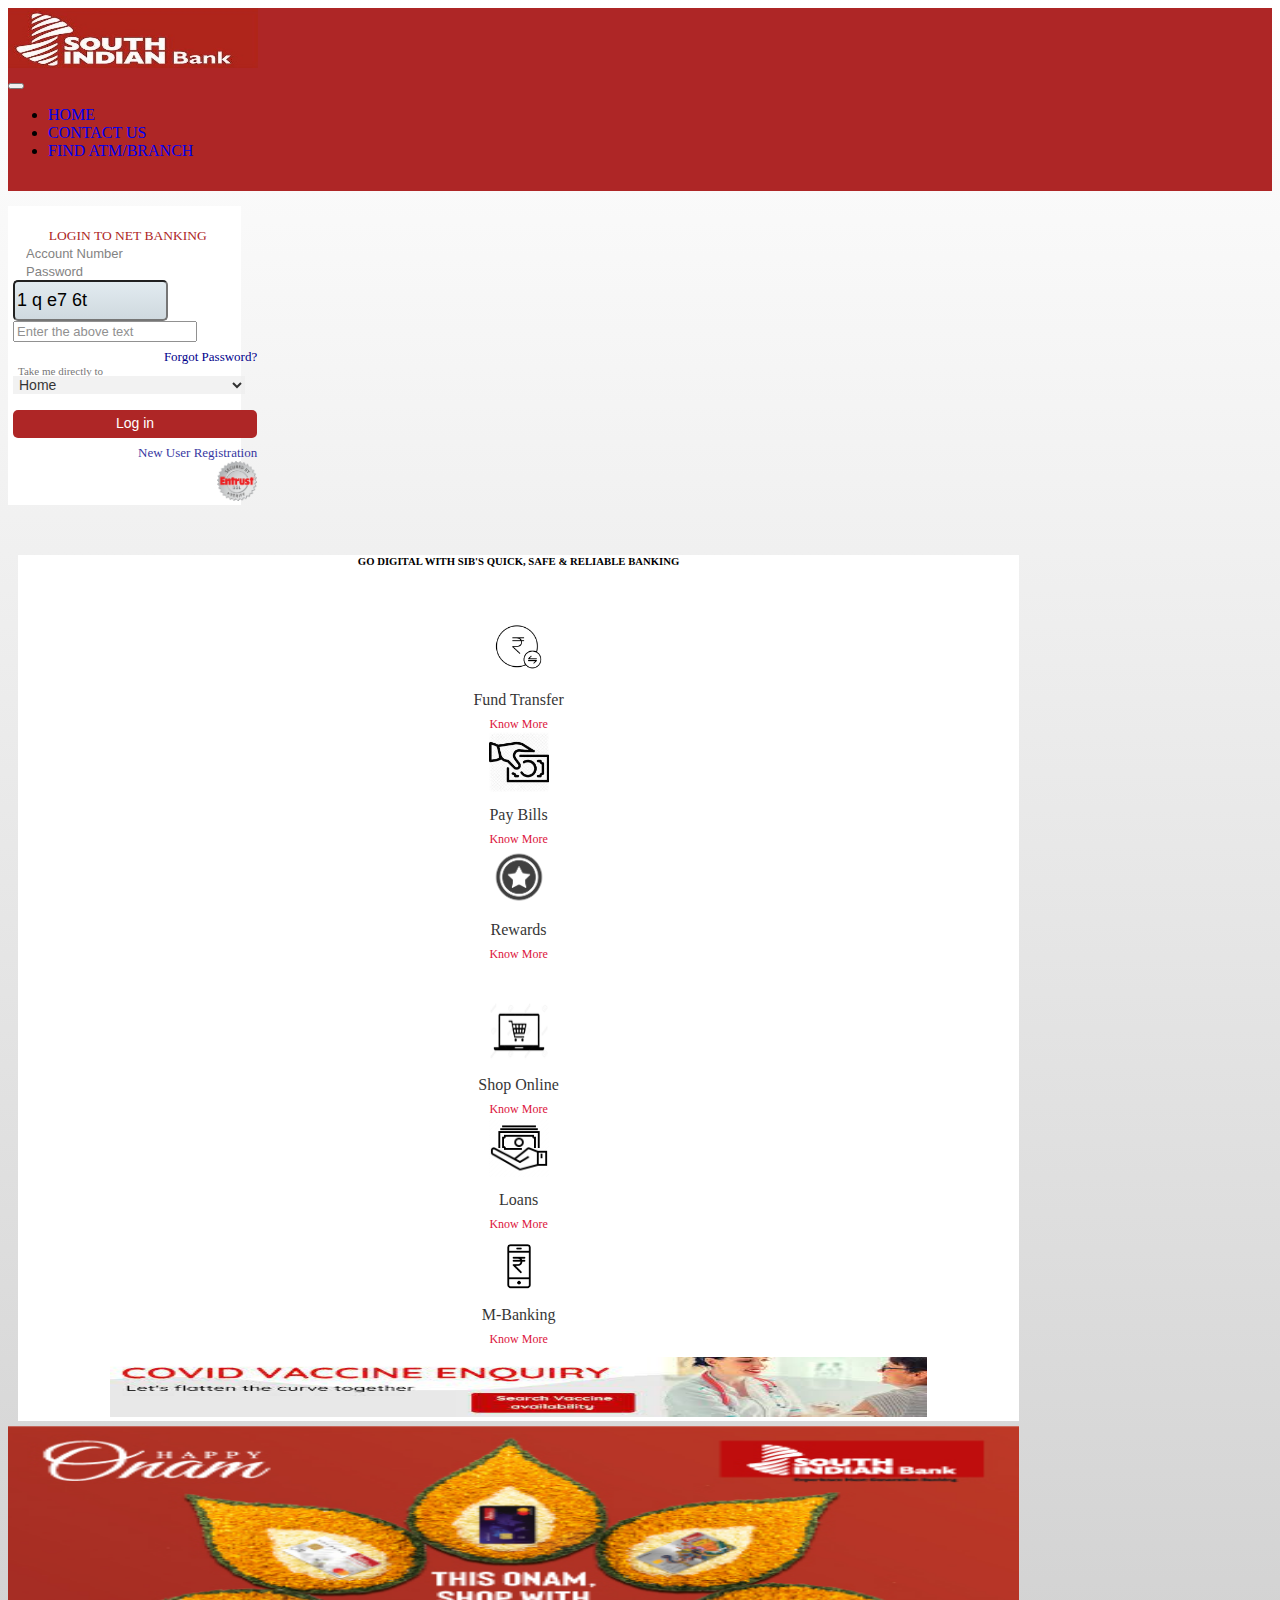
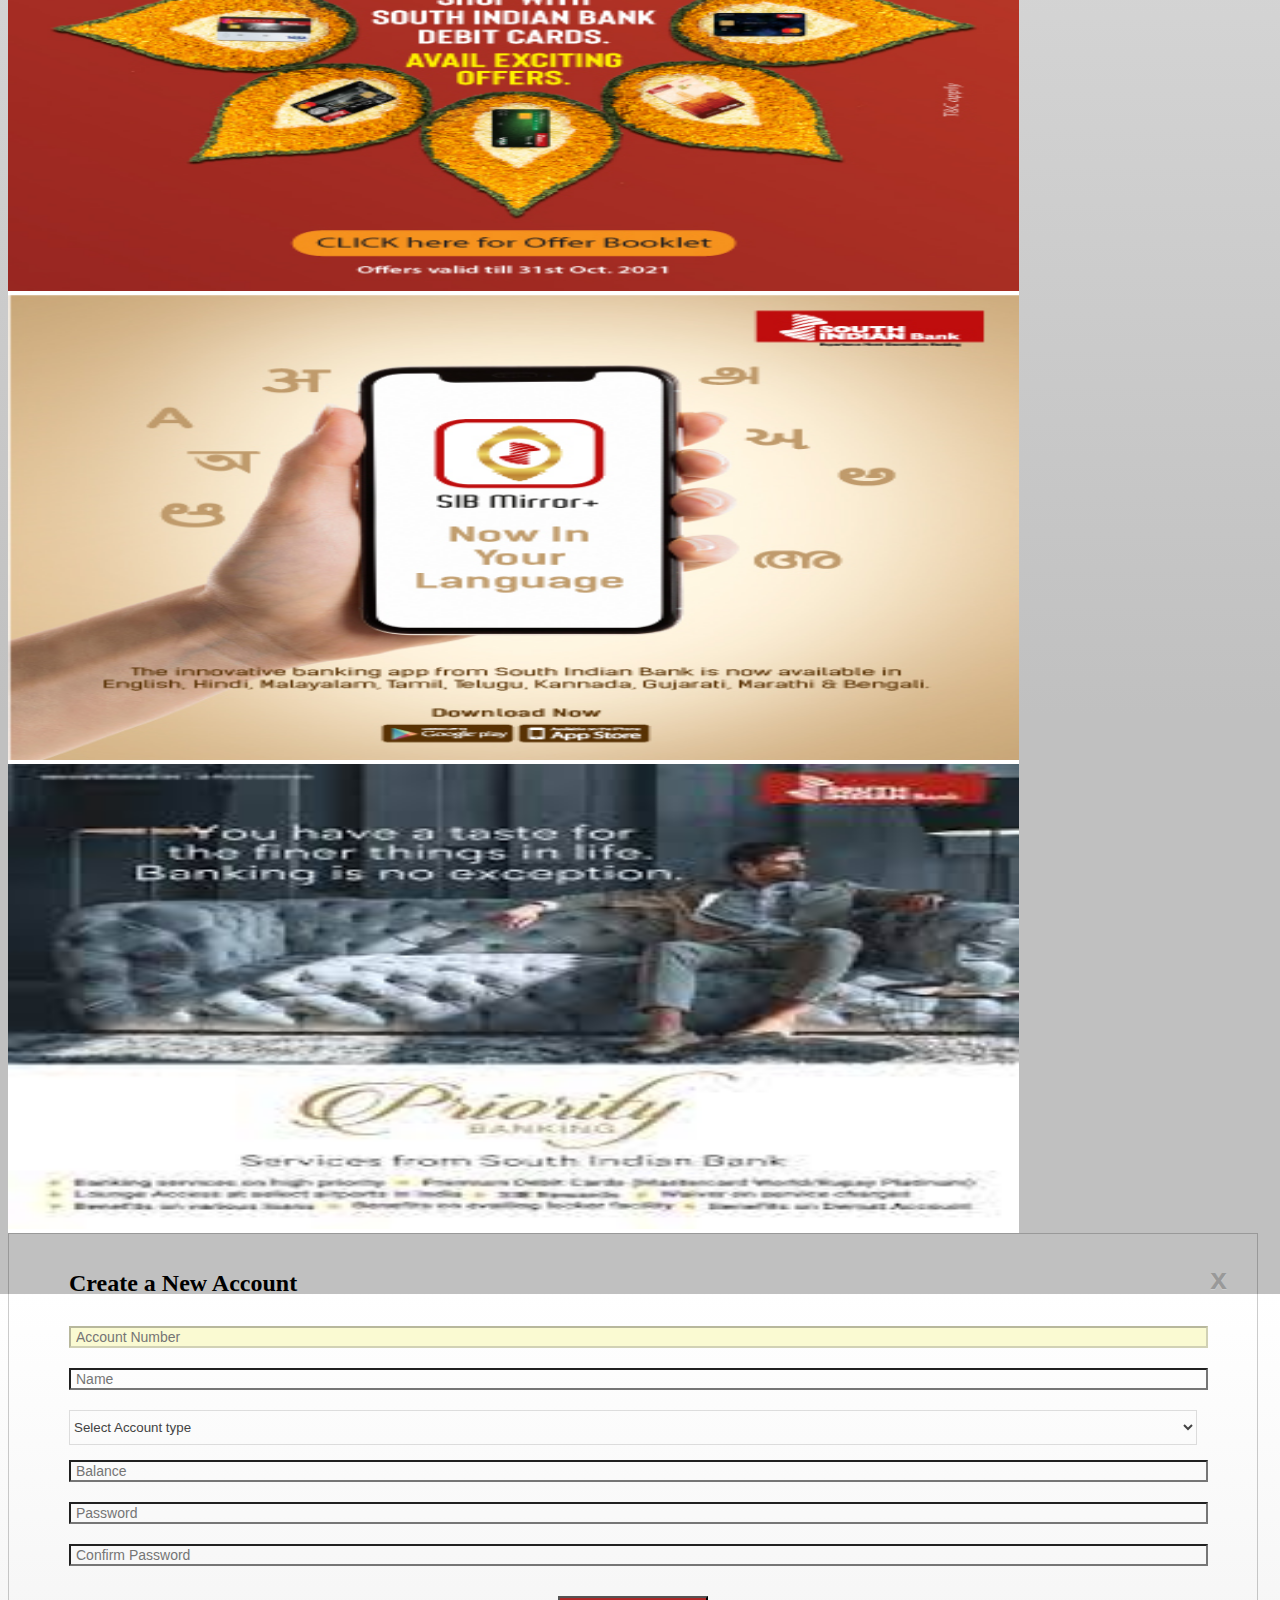
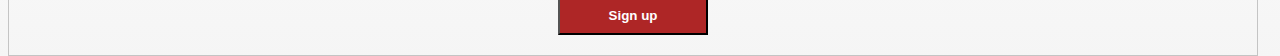
==== index.html @ a184ddb2 "first commit" ====
<!DOCTYPE html>
<html lang="en">

<head>
    <meta charset="UTF-8">
    <meta http-equiv="X-UA-Compatible" content="IE=edge">
    <meta name="viewport" content="width=device-width, initial-scale=1.0">
    <title>Login</title>
    <link rel="stylesheet" href="http://www.w3schools.com/lib/w3.css">
    <link rel="stylesheet" href="https://use.fontawesome.com/releases/v5.15.3/css/all.css"
        integrity="sha384-SZXxX4whJ79/gErwcOYf+zWLeJdY/qpuqC4cAa9rOGUstPomtqpuNWT9wdPEn2fk" crossorigin="anonymous">
    <!-- CSS only -->
    <link href="https://cdn.jsdelivr.net/npm/bootstrap@5.1.0/dist/css/bootstrap.min.css" rel="stylesheet"
        integrity="sha384-KyZXEAg3QhqLMpG8r+8fhAXLRk2vvoC2f3B09zVXn8CA5QIVfZOJ3BCsw2P0p/We" crossorigin="anonymous">
    <!-- <link rel="stylesheet" href="./css/home.css"> -->
    <link rel="stylesheet" href="./css/home.css">
    <script src="https://cdn.jsdelivr.net/npm/bootstrap@5.0.2/dist/js/bootstrap.bundle.min.js"
        integrity="sha384-MrcW6ZMFYlzcLA8Nl+NtUVF0sA7MsXsP1UyJoMp4YLEuNSfAP+JcXn/tWtIaxVXM"
        crossorigin="anonymous"></script>
    <script src="./home.js"></script>
</head>

<body onload="Captcha()">
    <nav class="navbar navbar-expand-lg header-logo">
        <div class="container-fluid">
            <div class="headbarold">
                <a class="navbar-brand text-white" href="#">
                    <img src="./images/logo.jpg" alt="" width="250" height="60" class="d-inline-block align-text-top">
                </a>
            </div>
            <button class="navbar-toggler" type="button" data-bs-toggle="collapse"
                data-bs-target="#navbarSupportedContent" aria-controls="navbarSupportedContent" aria-expanded="false"
                aria-label="Toggle navigation" style="margin-right:15px">
                <i class="fas fa-bars"></i>
                <!-- <span class="navbar-toggler-icon"></span> -->
            </button>
            <div class="collapse navbar-collapse headbar" id="navbarSupportedContent">
                <ul class="navbar-nav me-auto mb-2 mb-lg-0">
                </ul>
                <ul class="navbar-nav mr-auto mb-2 mb-lg-0 me-5">
                    <li class="nav-item">
                        <a class="nav-link active text-white aaa" aria-current="page" href="#">HOME</a>
                    </li>
                    <li>
                        <a class="nav-link  text-white aaa" aria-current="page" href="#">CONTACT US</a>
                    </li>
                    <li>
                        <a class="nav-link text-white aaa" aria-current="page" href="#">FIND ATM/BRANCH</a>
                    </li>
                </ul>
            </div>
        </div>
    </nav>
    <!-- <div class="container-fluid main-div error-msg-div">
        <div class="row">
            <div class="col-md-9">
                
            </div>
        </div>
    </div> -->
    <div class="error-msg-div" style="margin-top:15px;">
        <div class="row">
            <div class="col-md-1"></div>
            <div class="col-md-9">
                <span id="error-msg" style="color: red;">
                    <!-- <i class="fas fa-times w3-small" style="margin-right: 5px;"></i> -->
                </span>
            </div>
        </div>
    </div>
    <div class="container-fluid main-div" style="margin-top: 10px;">
        <div class="row">
            <div class="col-md-3" style=" background-color: white;">
                <div class="main">
                    <div class="head-div">
                        <div style="display: inline-block;"><i class="far fa-user-circle"></i></div>
                        <div class="head">LOGIN TO NET BANKING</div>
                    </div>
                    <div class="col-11">
                        <form id="login-form" onsubmit="return bank.authenticate()">
                            <div class="user-div mt-3 mb-3 form-control">
                                <div style="display: inline-block; padding-right: 2px;"><i class="far fa-user"></i>
                                </div>
                                <div class="account_number-div">
                                    <input type="text" class="user_account" id="acc_number"
                                        placeholder="Account Number">
                                </div>
                            </div>
                            <div class="user-div mb-4 form-control">
                                <div style="display: inline-block; padding-right: 2px;"><i class="fas fa-lock"></i>
                                </div>
                                <div class="account_password-div">
                                    <input type="password" class="user_account" id="acc_password"
                                        placeholder="Password">
                                </div>
                            </div>
                            <div class="user-div mb-4 form-control captcha">
                                <input readonly type="text" id="mainCaptcha" class="border" value="">
                                <a class="refresh-btn" onclick="Captcha()"><i class="fas fa-sync-alt"></i></a>
                                <a class="volume-btn"><i class="fas fa-volume-up"></i></a>
                            </div>
                            <div class="user-div verify-captcha">
                                <input type="text" id="input_captcha" class="user form-control"
                                    placeholder="Enter the above text" style="color: #777777;">
                            </div>
                            <div class="user-div mb-2" style="margin-top: 5px;">
                                <div class="fgt-pwd">
                                    <a href="#">Forgot Password?</a>
                                </div>
                            </div>
                            <div class="user-div form-control take-me-div mb-2">
                                <span class="take-me">Take me directly to</span>
                                <select>
                                    <option Selected>Home</option>
                                    <option>Balance and Transactions</option>
                                    <option>General Services</option>
                                    <option>Personal Profile</option>
                                </select>
                            </div>
                            <div class="user-div">
                                <button class="btn-sbmt">Log in</button>
                            </div>
                        </form>
                        <div class="user-div mb-2" style="margin-top: 5px;">
                            <div class="new-user">
                                <i class="fas fa-user-plus w3-small"></i>
                                <a data-bs-toggle="modal" data-bs-target="#myModal"  href="myModal" onclick="bank.fillaccno()">New User Registration</a>
                            </div>
                        </div>
                        <div class="user-div" style="text-align: right;">
                            <a href="https://www.entrust.net/customer/profile?domain=sibernet.southindianbank.com&lang=en"
                            target="_blank">
                                <img class="entrust" src="./images/ENTRUST.png" alt="">
                            </a>
                        </div>
                    </div>
                </div>
            </div>
            <div class="col-md-5" style=" background-color: white;">
                <div class="second-content">
                    <div>
                        <h6>GO DIGITAL WITH SIB'S QUICK, SAFE & RELIABLE BANKING</h6>
                    </div>
                    <div style="margin-top:50px;">
                        <div class="first-row">
                            <div class="row">
                                <div class="col-4">
                                    <div> <img src="./images/money-transfer.png" alt=""></div>
                                    <div class="trans-icons"><a href="#">Fund Transfer</a></div>
                                    <div class="know-more-div">
                                        <a href="https://sibernet.southindianbank.com/corp/htmls/fund-transfer.html"
                                            target="_blank">Know More</a>
                                    </div>
                                </div>
                                <div class="col-4">
                                    <div><img src="./images/pay-bills.jfif" alt=""></div>
                                    <div class="trans-icons"><a href="#">Pay Bills</a></div>
                                    <div class="know-more-div"> <a href="#">Know More</a></div>
                                </div>
                                <div class="col-4">
                                    <div><img src="./images/reward.jpg" alt=""></div>
                                    <div class="trans-icons"><a href="#">Rewards</a></div>
                                    <div class="know-more-div"> <a href="#">Know More</a></div>
                                </div>
                            </div>
                        </div>
                        <div class="second-row" style="margin-top: 40px;">
                            <div class="row">
                                <div class="col-4">
                                    <div><img src="./images/shop-online.jpg" alt=""></div>
                                    <div class="trans-icons"><a href="#">Shop Online</a></div>
                                    <div class="know-more-div"> <a href="#">Know More</a></div>
                                </div>
                                <div class="col-4">
                                    <div><img src="./images/loan.png" alt=""></div>
                                    <div class="trans-icons"><a href="#">Loans</a></div>
                                    <div class="know-more-div"> <a href="#">Know More</a></div>
                                </div>
                                <div class="col-4">
                                    <div><img src="./images/m-banking.png" alt=""></div>
                                    <div class="trans-icons"><a href="#">M-Banking</a></div>
                                    <div class="know-more-div"> <a href="#">Know More</a></div>
                                </div>
                            </div>
                        </div>
                    </div>
                    <div style="margin-top: 10px; margin-bottom:5px;">
                        <img src="./images/covid-vaccine.jfif" alt="" style="width: 85%;">
                    </div>
                </div>
            </div>
            <div class="col-md-4" style="background-color:white;padding:0;">
                <div class="slide-show">
                    <div id="Luminarslide" class="carousel slide" data-bs-ride="carousel" data-bs-interval="3000">
                        <div class="carousel-inner">
                            <div class="carousel-item active">
                                <img class="first" src="./images/slide-1.jpg" alt="First slide">
                            </div>
                            <div class="carousel-item">
                                <img class="first" src="./images/slide-2.jpg" alt="Second slide">
                            </div>
                            <div class="carousel-item">
                                <img class="first" src="./images/slide-3.jfif" alt="Third slide">
                            </div>
                        </div>
                    </div>
                </div>
            </div>
        </div>
    </div>


    <!-- Creating New account -->
    <div class="container">
        <div class="row">
            <div class="col-12">
                <div class="modal fade" id="myModal" tabindex="-1" aria-labelledby="exampleModalLabel"
                    aria-hidden="true" style="padding-right: 16px;">
                    <div class="modal-dialog modal-dialog-centered">
                        <div class="modal-content"
                            style="width:100%;background-clip: padding-box;border: 1px solid rgba(0,0,0,.2);">
                            <button type="button" class="close" data-bs-dismiss="modal" aria-label="Close">x</button>
                            <div class="modal-body" style="padding: 0 60px 0;">
                                <form id="New_account_creation" autocomplete="off" onsubmit="return bank.create_new_account()">
                                    <h4>Create a New Account</h4>
                                    <input type="text" class="user form-control" id=new_accountNumber placeholder="Account Number" 
                                    disabled style="background-color:lightgoldenrodyellow">
                                    
                                    <span id = "blankMsg" style="color:red"> </span>
                                    <input type="text"class="form-control" id="new_accountName" placeholder="Name">

                                    <span id = "typeMsg" style="color:red"> </span>
                                    <select id="new_accountType">
                                        <option Selected disabled>Select Account type</option>
                                        <option value="Savings">Savings</option>
                                        <option value="Current">Current</option>
                                    </select>
                                    <span id = "bal_message" style="color:red"></span>
                                    <input type="text" class="form-control" name="" id="new_accountBalance" placeholder="Balance">
                                    
                                    <span id = "message1" style="color:red"> </span>
                                    <input type="password" class="user form-control new_password" id=new_account_password placeholder="Password">
                                    
                                    <span id = "message2" style="color:red"> </span>
                                    <input type="password" class="user form-control new_password" id=confirm_password placeholder="Confirm Password">
                                    
                                    <div style="text-align: center;">
                                            <button type="submit" class="submit-cls">Sign up</button>
                                    </div>
                                </form>
                            </div>
                        </div>
                    </div>
                </div>
            </div>
        </div>
    </div>
</body>

</html>
---- css/home.css ----
body{
    background-image: linear-gradient(to top, silver 20%, white 100%);
    height: 100vh;
}
a{
    text-decoration: none;
}
.navbar{
    position:sticky;
    top:0;
    z-index: 1;
}
.header-logo {
    background-color:#ae2626;
    padding-bottom: 15px;
}
.aaa{
    margin-top: 10px;
}
/* error msg */

/* #error-msg{
    color: red;
} */

/* first div */
.main{
    background-color: white;
}
.head-div{
    padding-top: 20px;
    text-align: center;
}
.head-div .head{
    display: inline-block; 
    color: #ae2626;
    padding-left: 3px;
    font-weight: 500;
    font-size: 13.5px;
}
.main .user-div{
    width: 105%;
    margin-left: 5px;
    border-radius: 5px;
    /* margin-right: 15px; */
}
.main .account_number-div,.main .account_password-div{
    display: inline-block;
    padding-left:5px ;
}
.main .user_account{
    /* vertical-align: middle; */
    border: none;
    font-size: 13px;
    font-weight: 500;
    opacity: 0.9;
}
.main .user_account:focus{
    outline: none;
}
.main .captcha{
    border: none;
    text-align: left;
    padding: 0;
}

#mainCaptcha{
    float: left;
    width:60%;
    border-radius:5px;
    background-image: linear-gradient(to top, #cfd9df 0%, #e2ebf0 100%);
    font-size: large;
    margin-right: 10px;
    margin-left: 0;
    height: 35px;
}
.verify-captcha #input_captcha{
    color: #777777;
    font-size: 13px;
    font-weight: 500;
    opacity: 0.8;
}
.refresh-btn,.volume-btn{
    border: none;
    background-color: white;
    padding-top: 5px;
    margin-left: 10px;
    color: #777777;
}
.refresh-btn{
    margin-right: 10px; 
}
.refresh-btn i,.volume-btn i{
    margin-top: 10px;
}
.fgt-pwd{
    text-align: right;
}
.fgt-pwd a{
    font-size: 13px;
    font-weight: 500;
    color: darkblue;
}
.take-me-div{
    padding: 0;
    height: 40px;
}
.take-me{
    color: #777777;
    padding-left: 5px;
    vertical-align: top;
    font-size: 11px;
}
.take-me-div select{
    position: relative;
    bottom:7px;
    border: none;
    padding: 0;
    width: 95%;
    padding-left: 2px;
    font-size: 14px;
    font-weight: 500;
    vertical-align: top;
    opacity: 0.8;
}
.take-me-div select:focus{
    outline: none;
}
.take-me-div option{
    font-size: 14px;
}
.btn-sbmt{
    font-size: 14px;
    background-color:#ae2626;
    color: white;
    width: 100%;
    border-radius: 5px;
    margin-top: 5px;
    padding-top: 5px;
    padding-bottom: 7px;
    border: none;
}
.new-user{
    text-align: right;
}
.new-user a{
    font-size: 13px;
    font-weight: 500;
    color: darkblue;
    opacity: 0.8;
}
.fgt-pwd a:hover,.new-user a:hover{
    text-decoration: underline;
}
.user-div .entrust{
    width: 40px;
}


/* Second div */
.second-content{
    /* border: 1px solid black; */
    margin: 50px 20px 0 20px;
    text-align: center;
}
.second-content img{
    width: 60px;
    height: 60px;
}
.second-content .trans-icons{
    margin-top: 10px;
}
.second-content .trans-icons a{
    color:black ;
    font-weight: 500;
    opacity: 0.8;
}
.second-content .know-more-div{
    margin-top: 5px;
}
.second-content .know-more-div a{
    color:crimson;
    font-weight: 480;
    font-size: 12px;
}
.slide-show .first{
    width: 100%;
    height: 465px;
}

/* New User Registration */
.close{
    font-size: 30px;
    text-align: right;
    margin: 30px 30px 0;
    padding: 0;
    cursor: pointer;
    background: transparent;
    border: 0;
    float: right;
    font-weight: 700;
    line-height: 1;
    color: #000;
    text-shadow: 0 1px 0 #fff;
    opacity: .2;
  }
.model-dialog{
    position: relative;
    width: auto;
    margin: .5rem;
    pointer-events: none;
}
#myModal h4{
    margin-bottom: 25px;
    font-weight: 600;
    line-height: 35px;
    font-size: 24px;
}
#myModal input{
    background: transparent;
    padding-left: 5px;
    font-size: 14px;
    width: 100%;
    margin-bottom: 20px;
    color: #434343;
  }
#myModal select{
    width: 100%;
    height: 35px;
    border: 1px solid #88888845;
    margin: 0 0 15px;
    color: #434343;
  }
#myModal select, #myModal select option {
    background: rgba(0, 0, 0, 0);
  }
#myModal .submit-cls{
    width:150px;
    margin-top: 10px;
    margin-bottom: 20px;
    color: #fff;
    font-weight: 700;
    padding: 10px 0;
    line-height: 15px;
    background-color:#ae2626;
}



@media (max-width:768px){
    .main .user-div{
        width: 107%;
        margin-left: 10px;
        /* margin-right: 15px; */
    }
    .error-msg-div{
        margin-left: 10px;
    }
}
@media (min-width:768px) {
    .main-div{
        width: 80%;
        margin-right: 130px;
    }
    .main-div .col-md-5{
        margin-left: 10px;
    }
    .main-div .col-md-3{
        width: 23%;
    }
    .error-msg-div{
        margin-left: 70px;
    }
}
---- css/home.css ----
body{
    background-image: linear-gradient(to top, silver 20%, white 100%);
    height: 100vh;
}
a{
    text-decoration: none;
}
.navbar{
    position:sticky;
    top:0;
    z-index: 1;
}
.header-logo {
    background-color:#ae2626;
    padding-bottom: 15px;
}
.aaa{
    margin-top: 10px;
}
/* error msg */

/* #error-msg{
    color: red;
} */

/* first div */
.main{
    background-color: white;
}
.head-div{
    padding-top: 20px;
    text-align: center;
}
.head-div .head{
    display: inline-block; 
    color: #ae2626;
    padding-left: 3px;
    font-weight: 500;
    font-size: 13.5px;
}
.main .user-div{
    width: 105%;
    margin-left: 5px;
    border-radius: 5px;
    /* margin-right: 15px; */
}
.main .account_number-div,.main .account_password-div{
    display: inline-block;
    padding-left:5px ;
}
.main .user_account{
    /* vertical-align: middle; */
    border: none;
    font-size: 13px;
    font-weight: 500;
    opacity: 0.9;
}
.main .user_account:focus{
    outline: none;
}
.main .captcha{
    border: none;
    text-align: left;
    padding: 0;
}

#mainCaptcha{
    float: left;
    width:60%;
    border-radius:5px;
    background-image: linear-gradient(to top, #cfd9df 0%, #e2ebf0 100%);
    font-size: large;
    margin-right: 10px;
    margin-left: 0;
    height: 35px;
}
.verify-captcha #input_captcha{
    color: #777777;
    font-size: 13px;
    font-weight: 500;
    opacity: 0.8;
}
.refresh-btn,.volume-btn{
    border: none;
    background-color: white;
    padding-top: 5px;
    margin-left: 10px;
    color: #777777;
}
.refresh-btn{
    margin-right: 10px; 
}
.refresh-btn i,.volume-btn i{
    margin-top: 10px;
}
.fgt-pwd{
    text-align: right;
}
.fgt-pwd a{
    font-size: 13px;
    font-weight: 500;
    color: darkblue;
}
.take-me-div{
    padding: 0;
    height: 40px;
}
.take-me{
    color: #777777;
    padding-left: 5px;
    vertical-align: top;
    font-size: 11px;
}
.take-me-div select{
    position: relative;
    bottom:7px;
    border: none;
    padding: 0;
    width: 95%;
    padding-left: 2px;
    font-size: 14px;
    font-weight: 500;
    vertical-align: top;
    opacity: 0.8;
}
.take-me-div select:focus{
    outline: none;
}
.take-me-div option{
    font-size: 14px;
}
.btn-sbmt{
    font-size: 14px;
    background-color:#ae2626;
    color: white;
    width: 100%;
    border-radius: 5px;
    margin-top: 5px;
    padding-top: 5px;
    padding-bottom: 7px;
    border: none;
}
.new-user{
    text-align: right;
}
.new-user a{
    font-size: 13px;
    font-weight: 500;
    color: darkblue;
    opacity: 0.8;
}
.fgt-pwd a:hover,.new-user a:hover{
    text-decoration: underline;
}
.user-div .entrust{
    width: 40px;
}


/* Second div */
.second-content{
    /* border: 1px solid black; */
    margin: 50px 20px 0 20px;
    text-align: center;
}
.second-content img{
    width: 60px;
    height: 60px;
}
.second-content .trans-icons{
    margin-top: 10px;
}
.second-content .trans-icons a{
    color:black ;
    font-weight: 500;
    opacity: 0.8;
}
.second-content .know-more-div{
    margin-top: 5px;
}
.second-content .know-more-div a{
    color:crimson;
    font-weight: 480;
    font-size: 12px;
}
.slide-show .first{
    width: 100%;
    height: 465px;
}

/* New User Registration */
.close{
    font-size: 30px;
    text-align: right;
    margin: 30px 30px 0;
    padding: 0;
    cursor: pointer;
    background: transparent;
    border: 0;
    float: right;
    font-weight: 700;
    line-height: 1;
    color: #000;
    text-shadow: 0 1px 0 #fff;
    opacity: .2;
  }
.model-dialog{
    position: relative;
    width: auto;
    margin: .5rem;
    pointer-events: none;
}
#myModal h4{
    margin-bottom: 25px;
    font-weight: 600;
    line-height: 35px;
    font-size: 24px;
}
#myModal input{
    background: transparent;
    padding-left: 5px;
    font-size: 14px;
    width: 100%;
    margin-bottom: 20px;
    color: #434343;
  }
#myModal select{
    width: 100%;
    height: 35px;
    border: 1px solid #88888845;
    margin: 0 0 15px;
    color: #434343;
  }
#myModal select, #myModal select option {
    background: rgba(0, 0, 0, 0);
  }
#myModal .submit-cls{
    width:150px;
    margin-top: 10px;
    margin-bottom: 20px;
    color: #fff;
    font-weight: 700;
    padding: 10px 0;
    line-height: 15px;
    background-color:#ae2626;
}



@media (max-width:768px){
    .main .user-div{
        width: 107%;
        margin-left: 10px;
        /* margin-right: 15px; */
    }
    .error-msg-div{
        margin-left: 10px;
    }
}
@media (min-width:768px) {
    .main-div{
        width: 80%;
        margin-right: 130px;
    }
    .main-div .col-md-5{
        margin-left: 10px;
    }
    .main-div .col-md-3{
        width: 23%;
    }
    .error-msg-div{
        margin-left: 70px;
    }
}
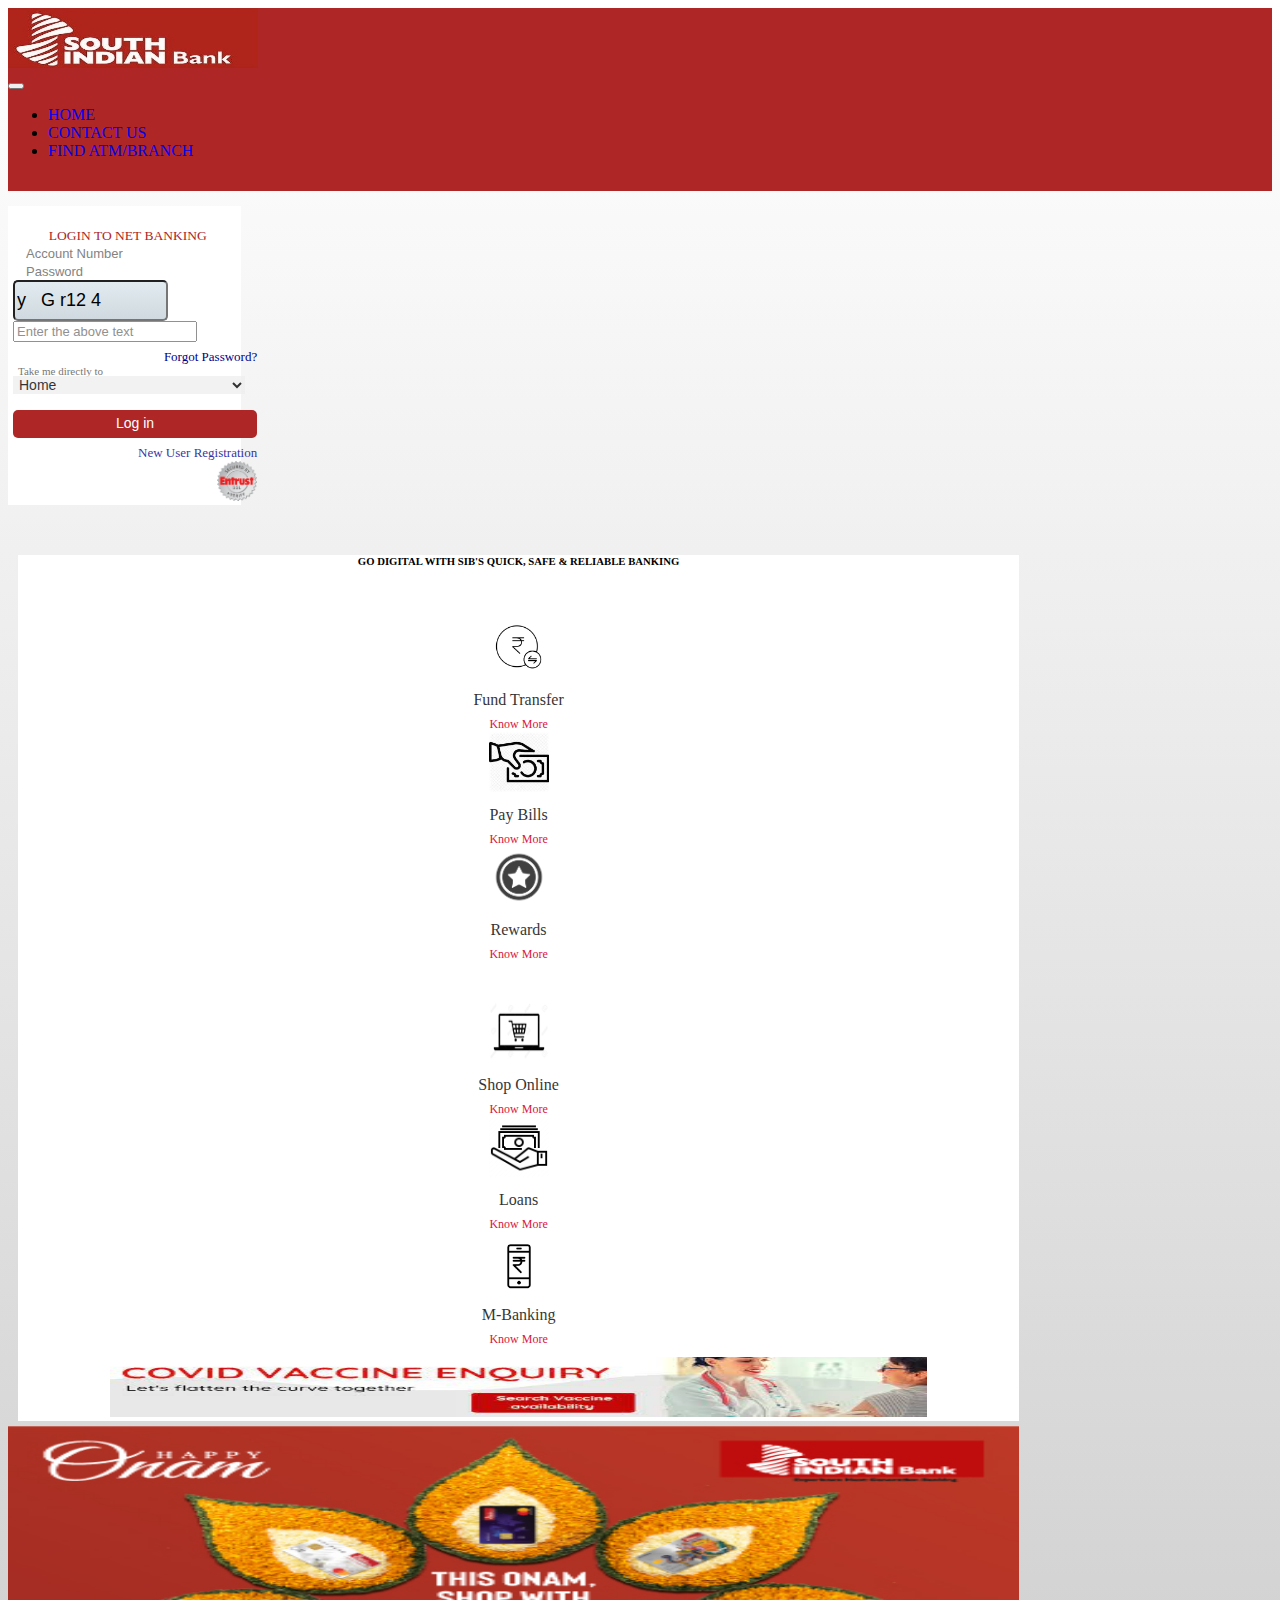
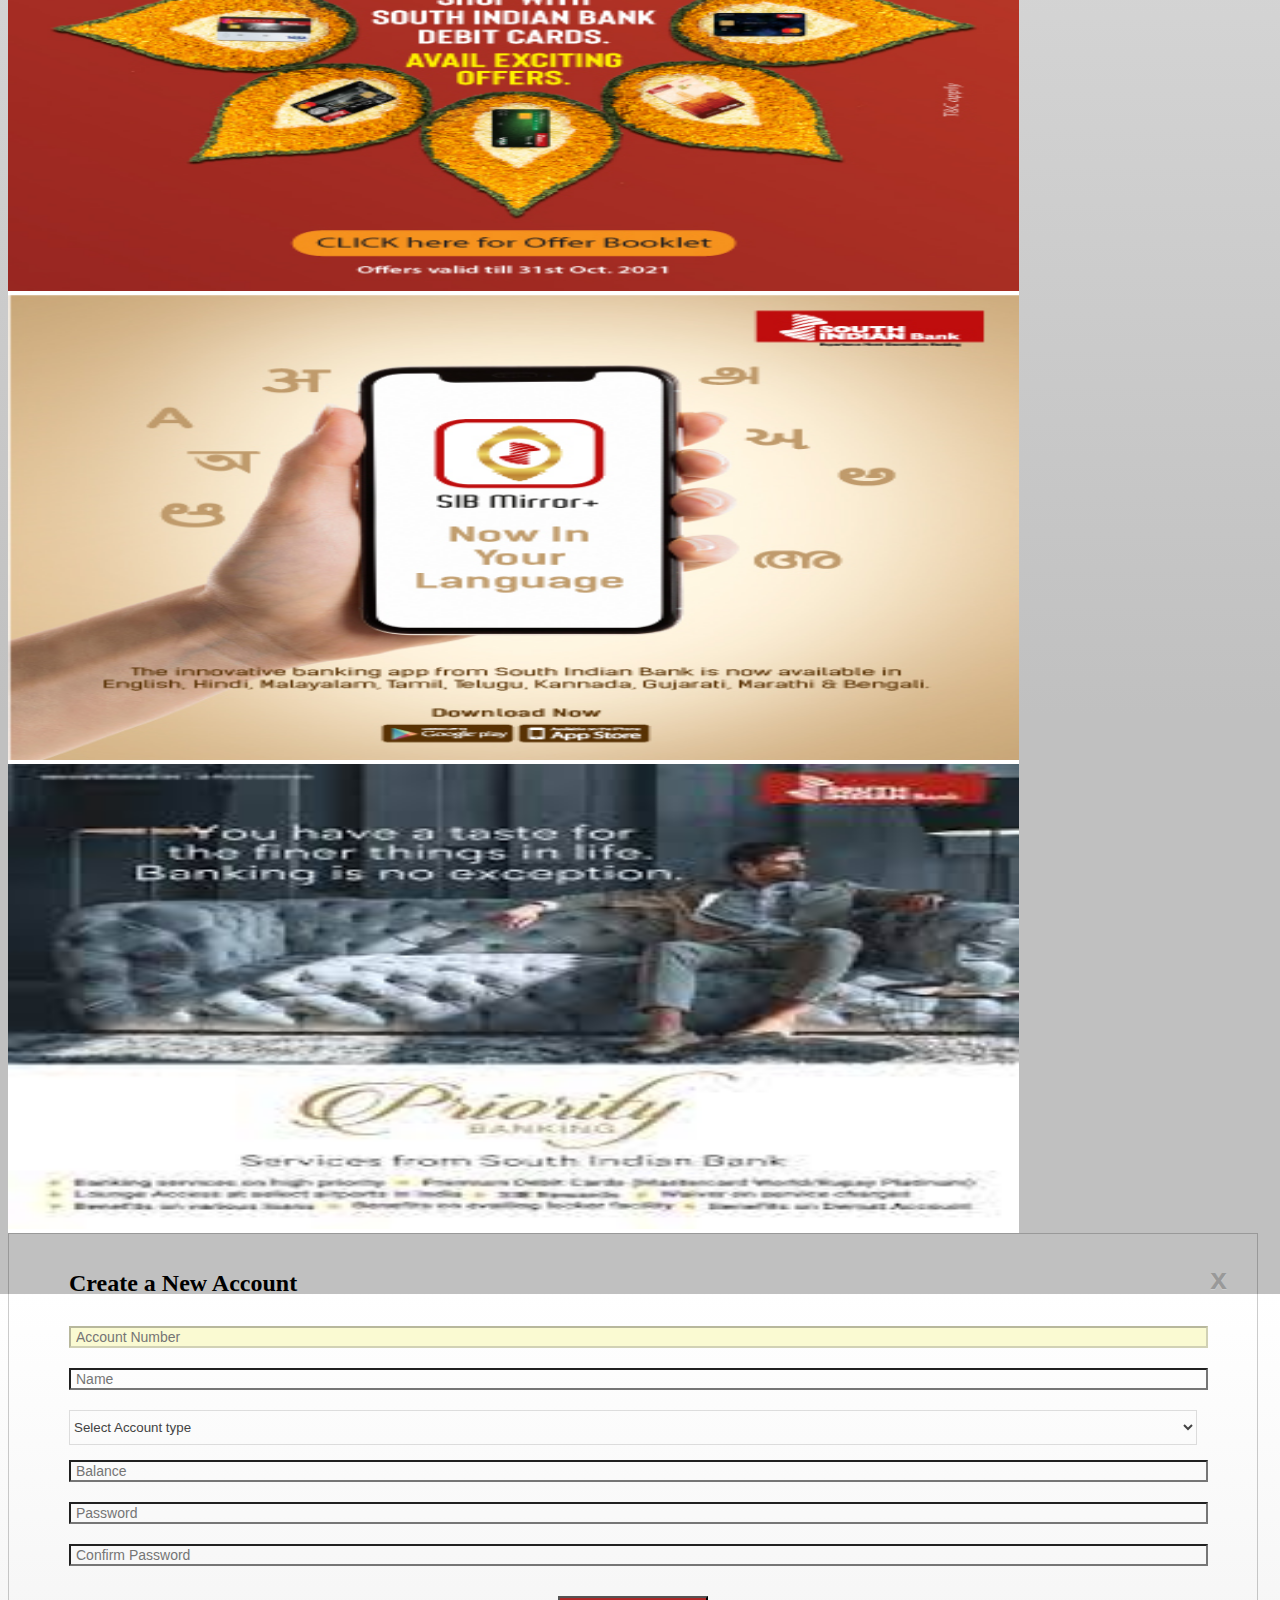
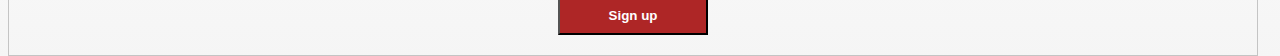
==== commit 22f58d0f: "second commit" ====
--- a/index.html
+++ b/index.html
@@ -123,7 +123,7 @@
                         </form>
                         <div class="user-div mb-2" style="margin-top: 5px;">
                             <div class="new-user">
-                                <i class="fas fa-user-plus w3-small"></i>
+                                <i class="fas fa-user-plus w3-tiny"></i>
                                 <a data-bs-toggle="modal" data-bs-target="#myModal"  href="myModal" onclick="bank.fillaccno()">New User Registration</a>
                             </div>
                         </div>
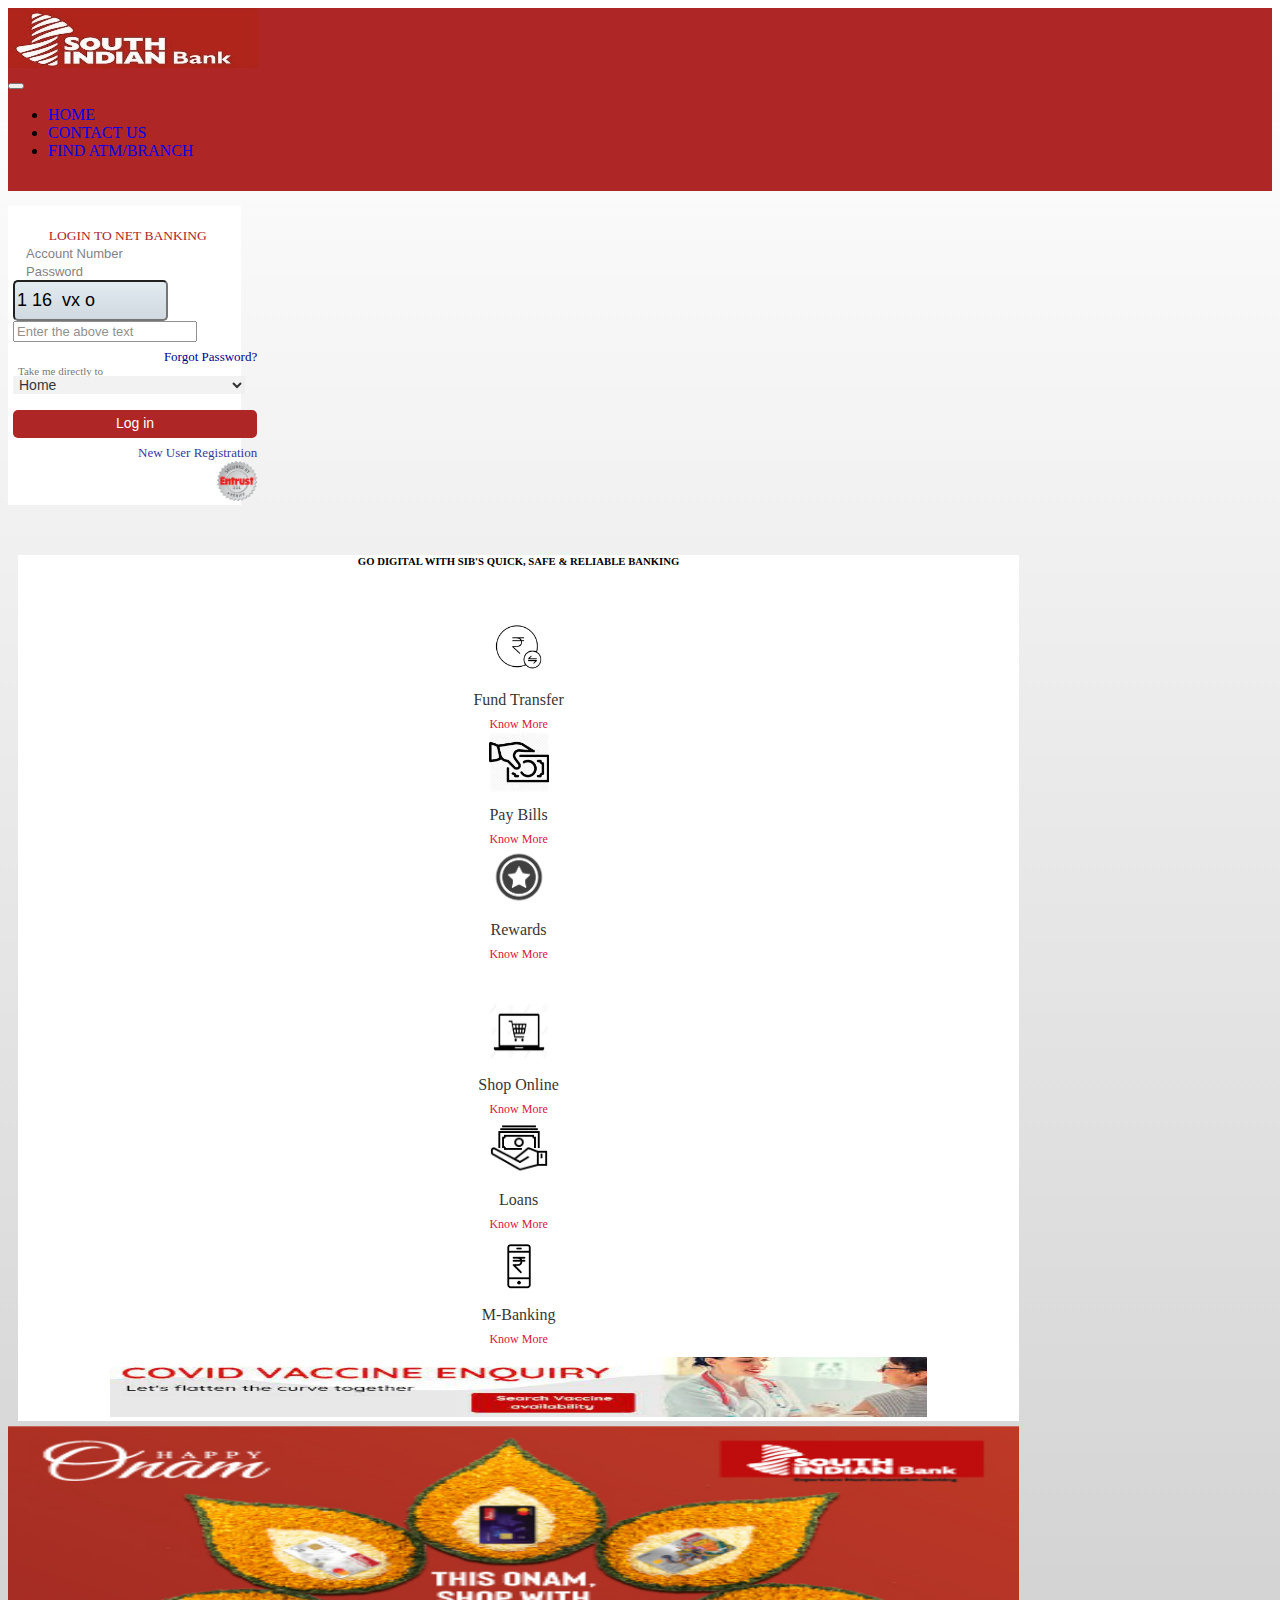
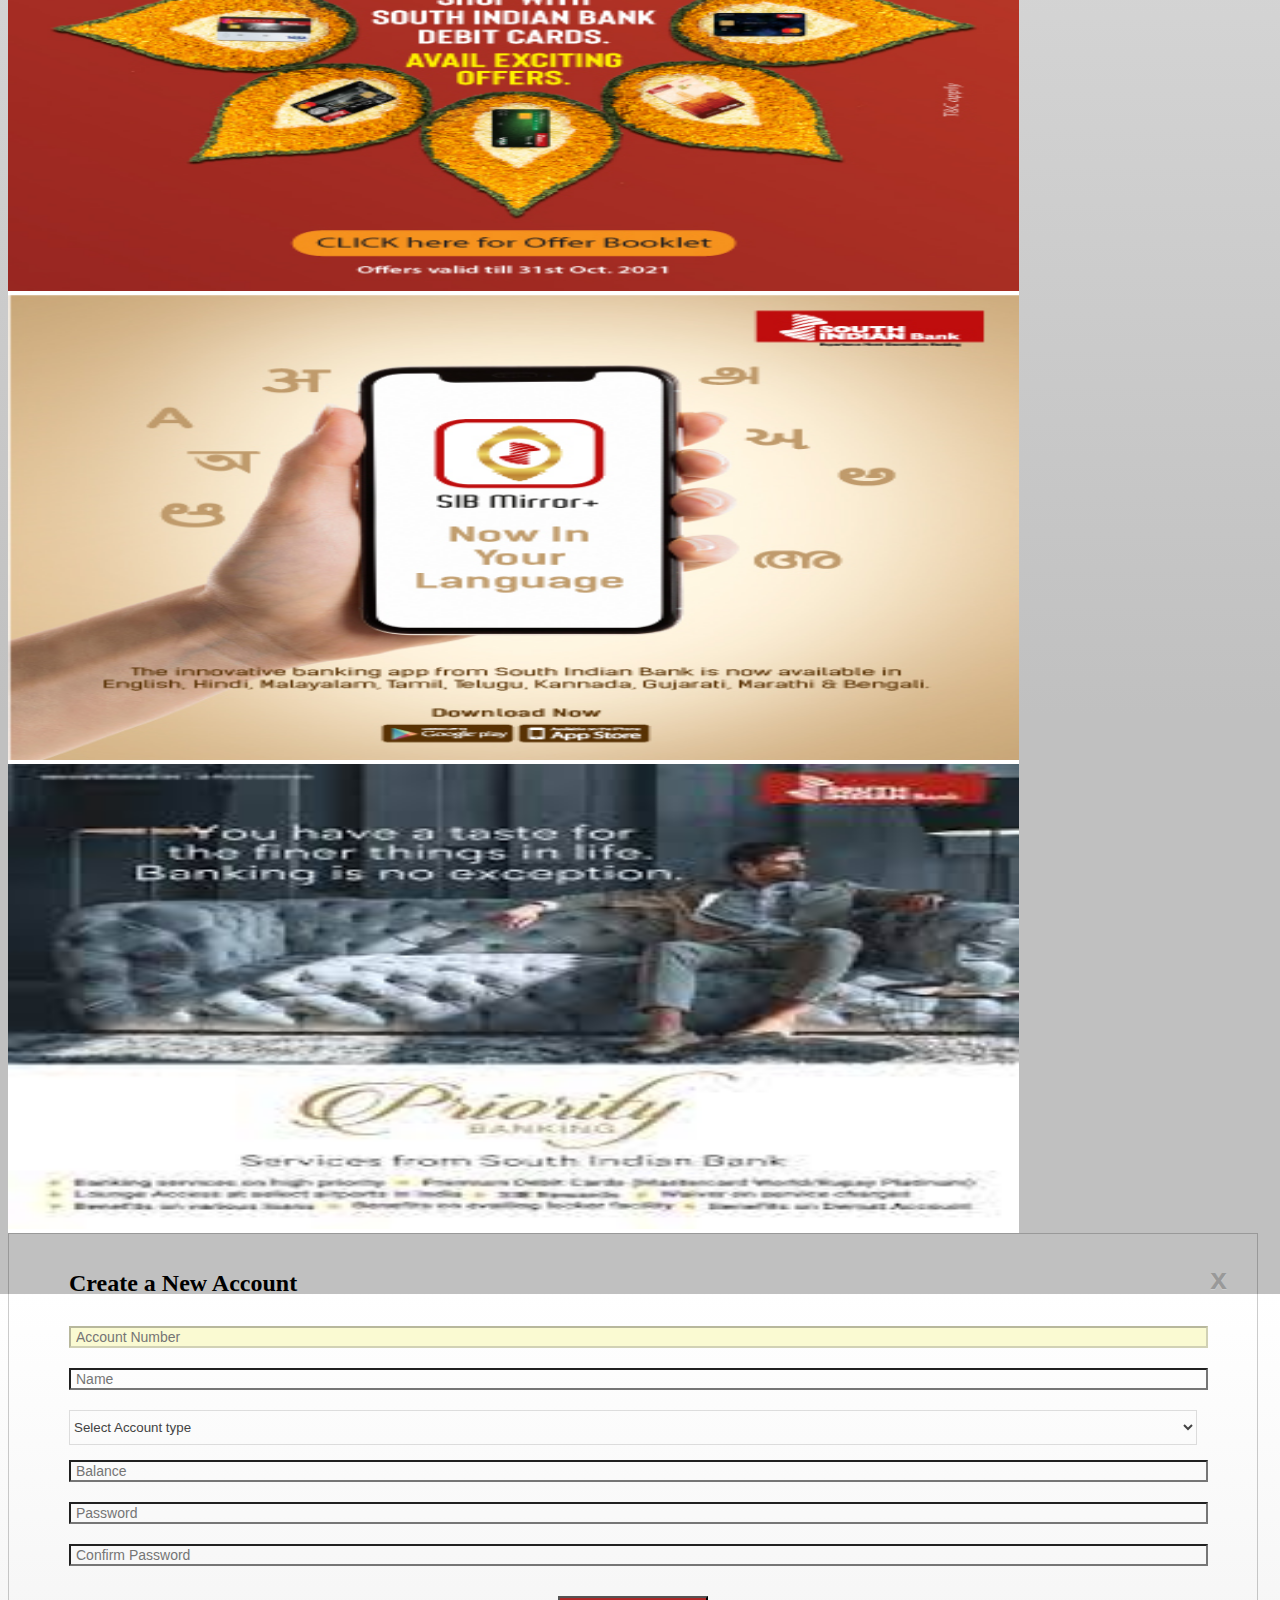
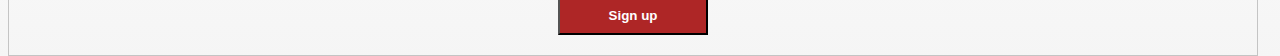
==== commit 99f7a91e: "Third commit" ====
--- a/index.html
+++ b/index.html
@@ -51,19 +51,11 @@
             </div>
         </div>
     </nav>
-    <!-- <div class="container-fluid main-div error-msg-div">
-        <div class="row">
-            <div class="col-md-9">
-                
-            </div>
-        </div>
-    </div> -->
     <div class="error-msg-div" style="margin-top:15px;">
         <div class="row">
             <div class="col-md-1"></div>
             <div class="col-md-9">
                 <span id="error-msg" style="color: red;">
-                    <!-- <i class="fas fa-times w3-small" style="margin-right: 5px;"></i> -->
                 </span>
             </div>
         </div>
@@ -77,7 +69,7 @@
                         <div class="head">LOGIN TO NET BANKING</div>
                     </div>
                     <div class="col-11">
-                        <form id="login-form" onsubmit="return bank.authenticate()">
+                        <form id="login-form" autocomplete="off" onsubmit="return bank.authenticate()">
                             <div class="user-div mt-3 mb-3 form-control">
                                 <div style="display: inline-block; padding-right: 2px;"><i class="far fa-user"></i>
                                 </div>
@@ -123,7 +115,7 @@
                         </form>
                         <div class="user-div mb-2" style="margin-top: 5px;">
                             <div class="new-user">
-                                <i class="fas fa-user-plus w3-tiny"></i>
+                                <i class="fas fa-user-plus"  style="font-size:11px !important; opacity: 0.8;"></i></i>
                                 <a data-bs-toggle="modal" data-bs-target="#myModal"  href="myModal" onclick="bank.fillaccno()">New User Registration</a>
                             </div>
                         </div>
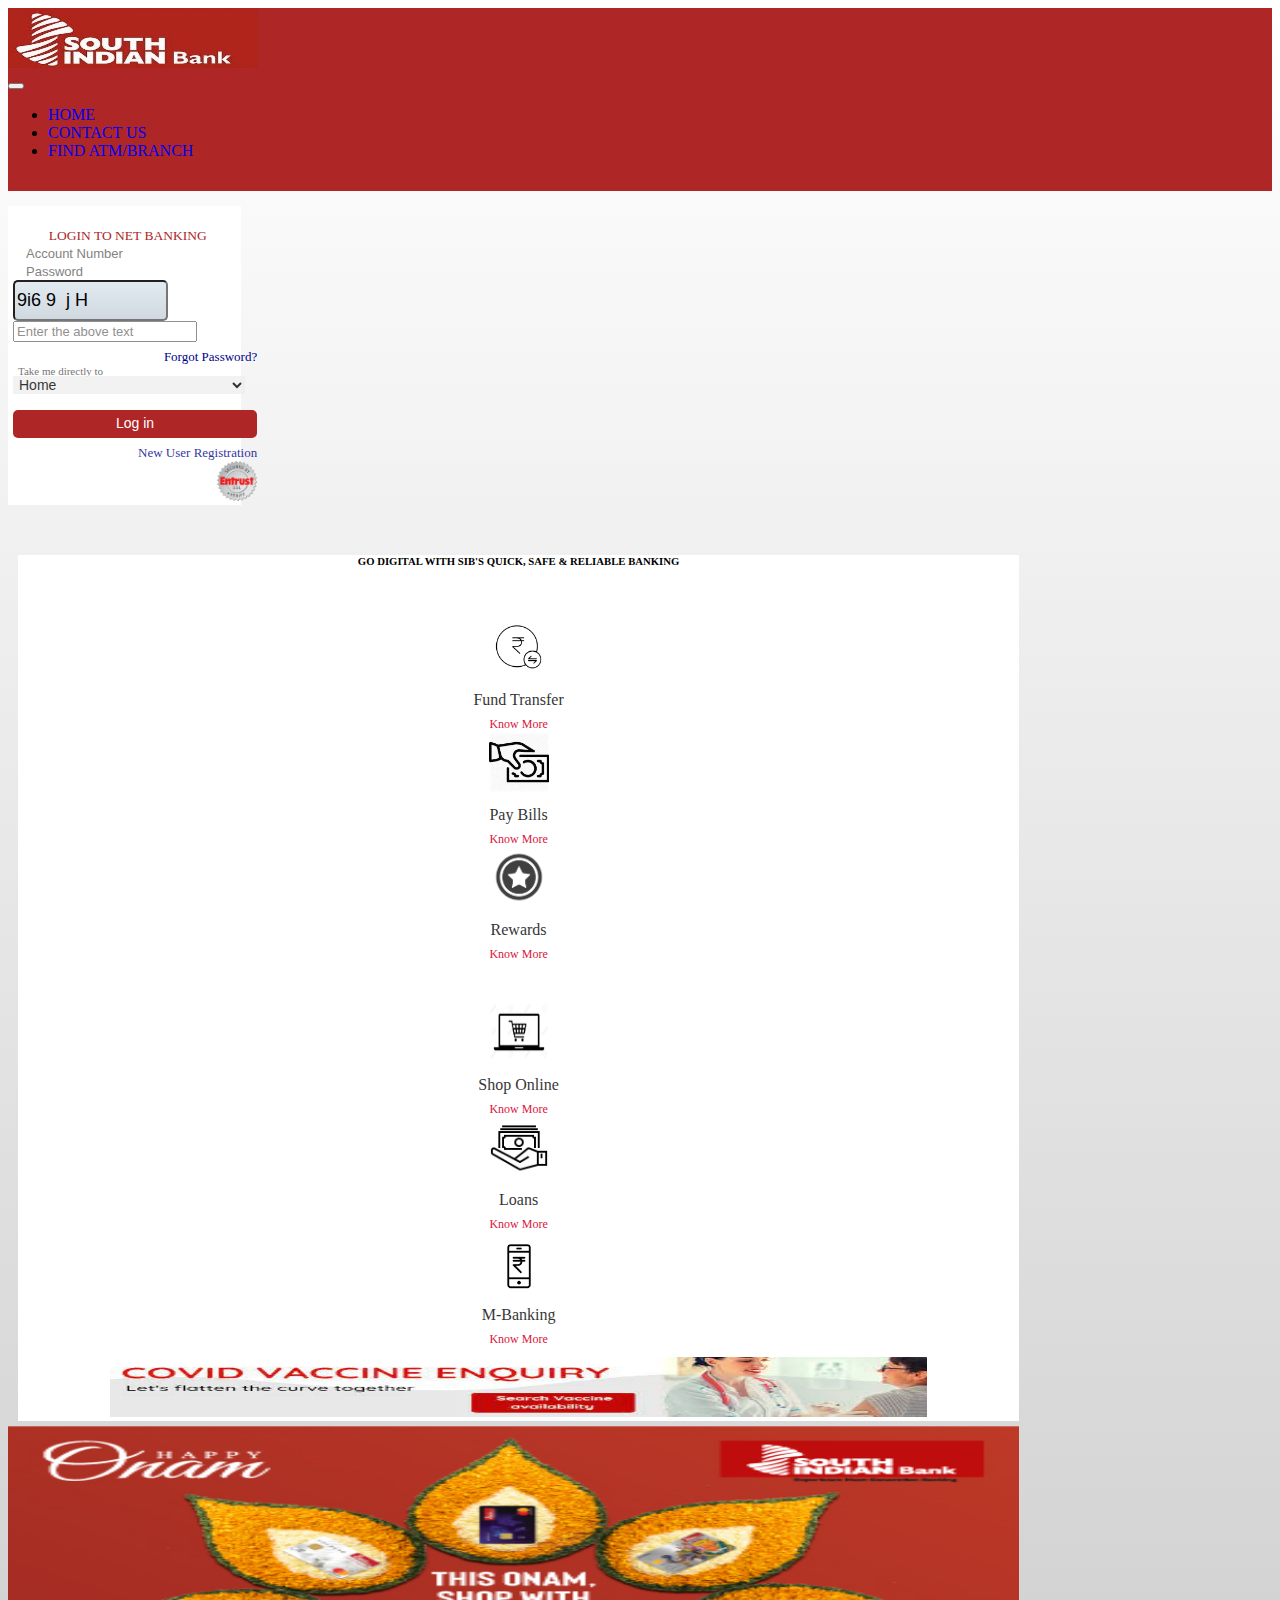
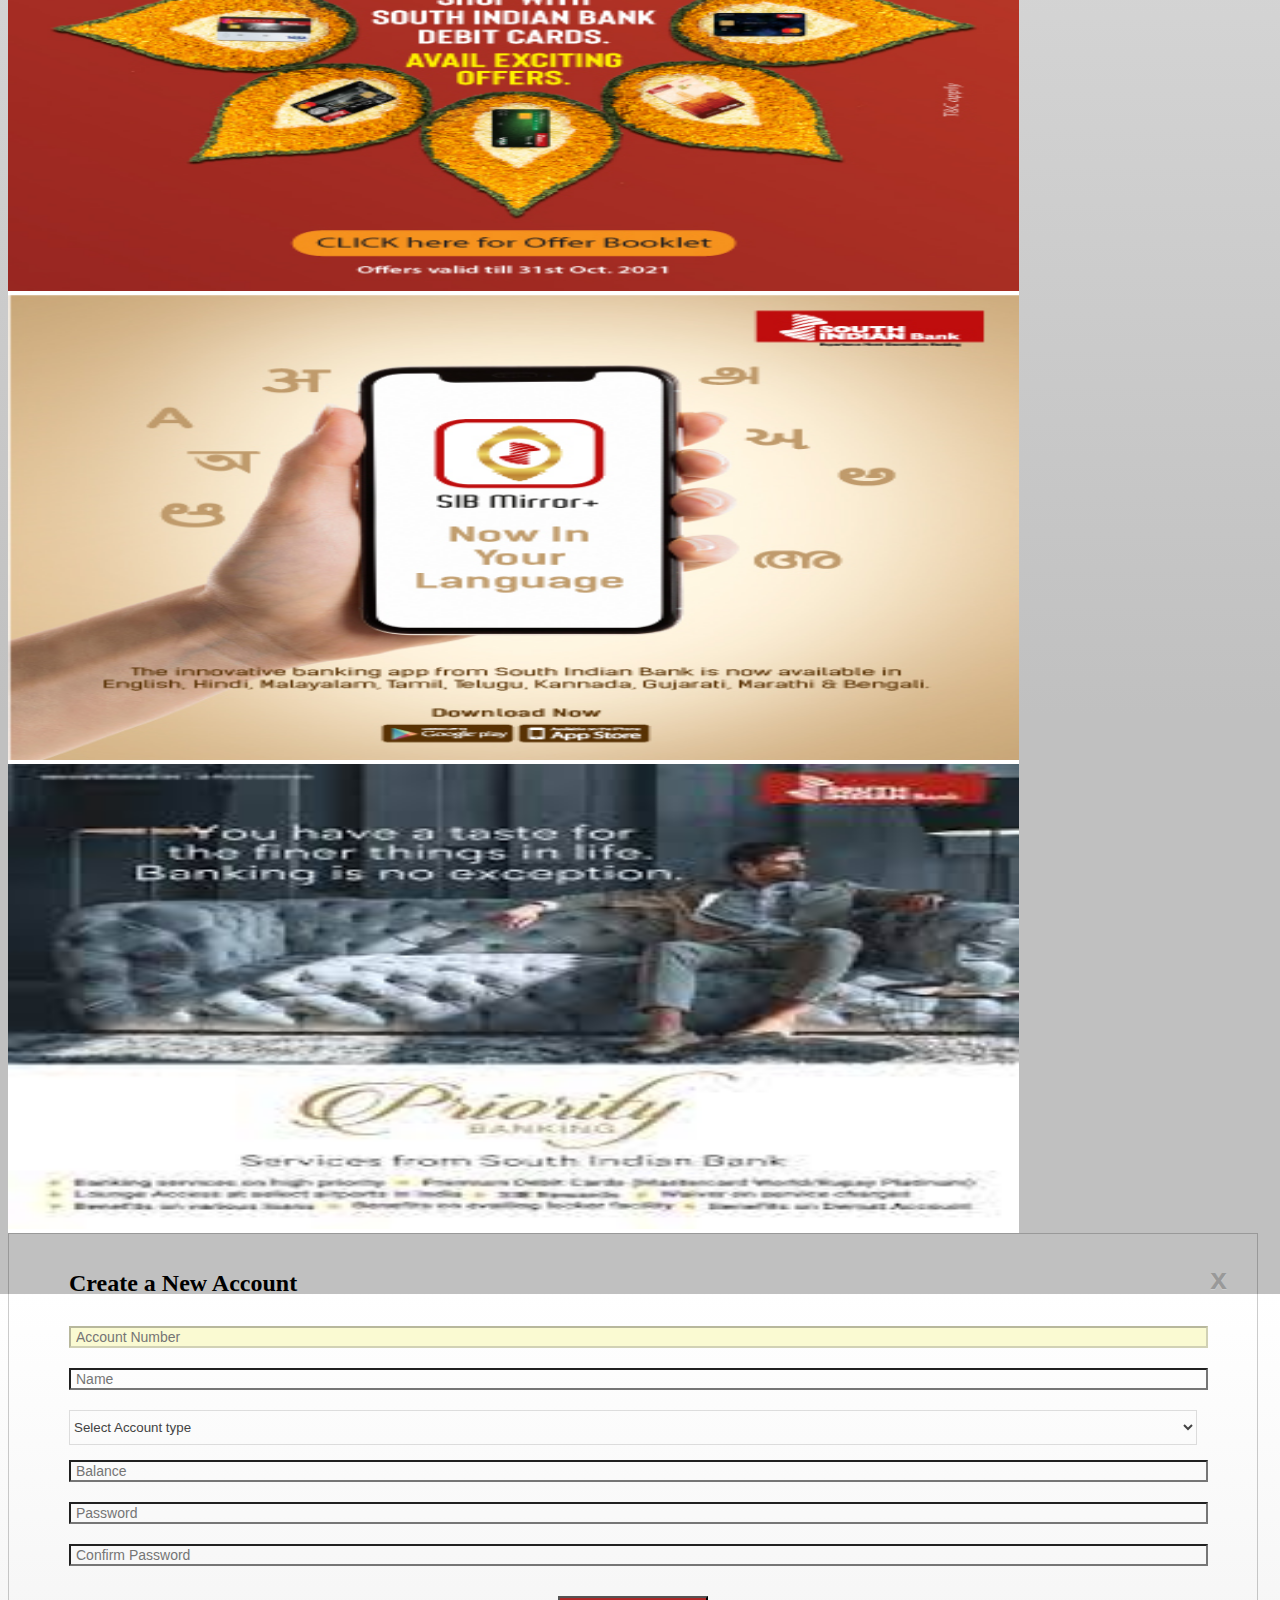
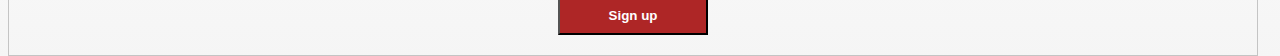
==== commit 37a807d1: "Third commit" ====
--- a/index.html
+++ b/index.html
@@ -6,7 +6,7 @@
     <meta http-equiv="X-UA-Compatible" content="IE=edge">
     <meta name="viewport" content="width=device-width, initial-scale=1.0">
     <title>Login</title>
-    <link rel="stylesheet" href="http://www.w3schools.com/lib/w3.css">
+    <link rel="stylesheet" href="https://www.w3schools.com/lib/w3.css">
     <link rel="stylesheet" href="https://use.fontawesome.com/releases/v5.15.3/css/all.css"
         integrity="sha384-SZXxX4whJ79/gErwcOYf+zWLeJdY/qpuqC4cAa9rOGUstPomtqpuNWT9wdPEn2fk" crossorigin="anonymous">
     <!-- CSS only -->
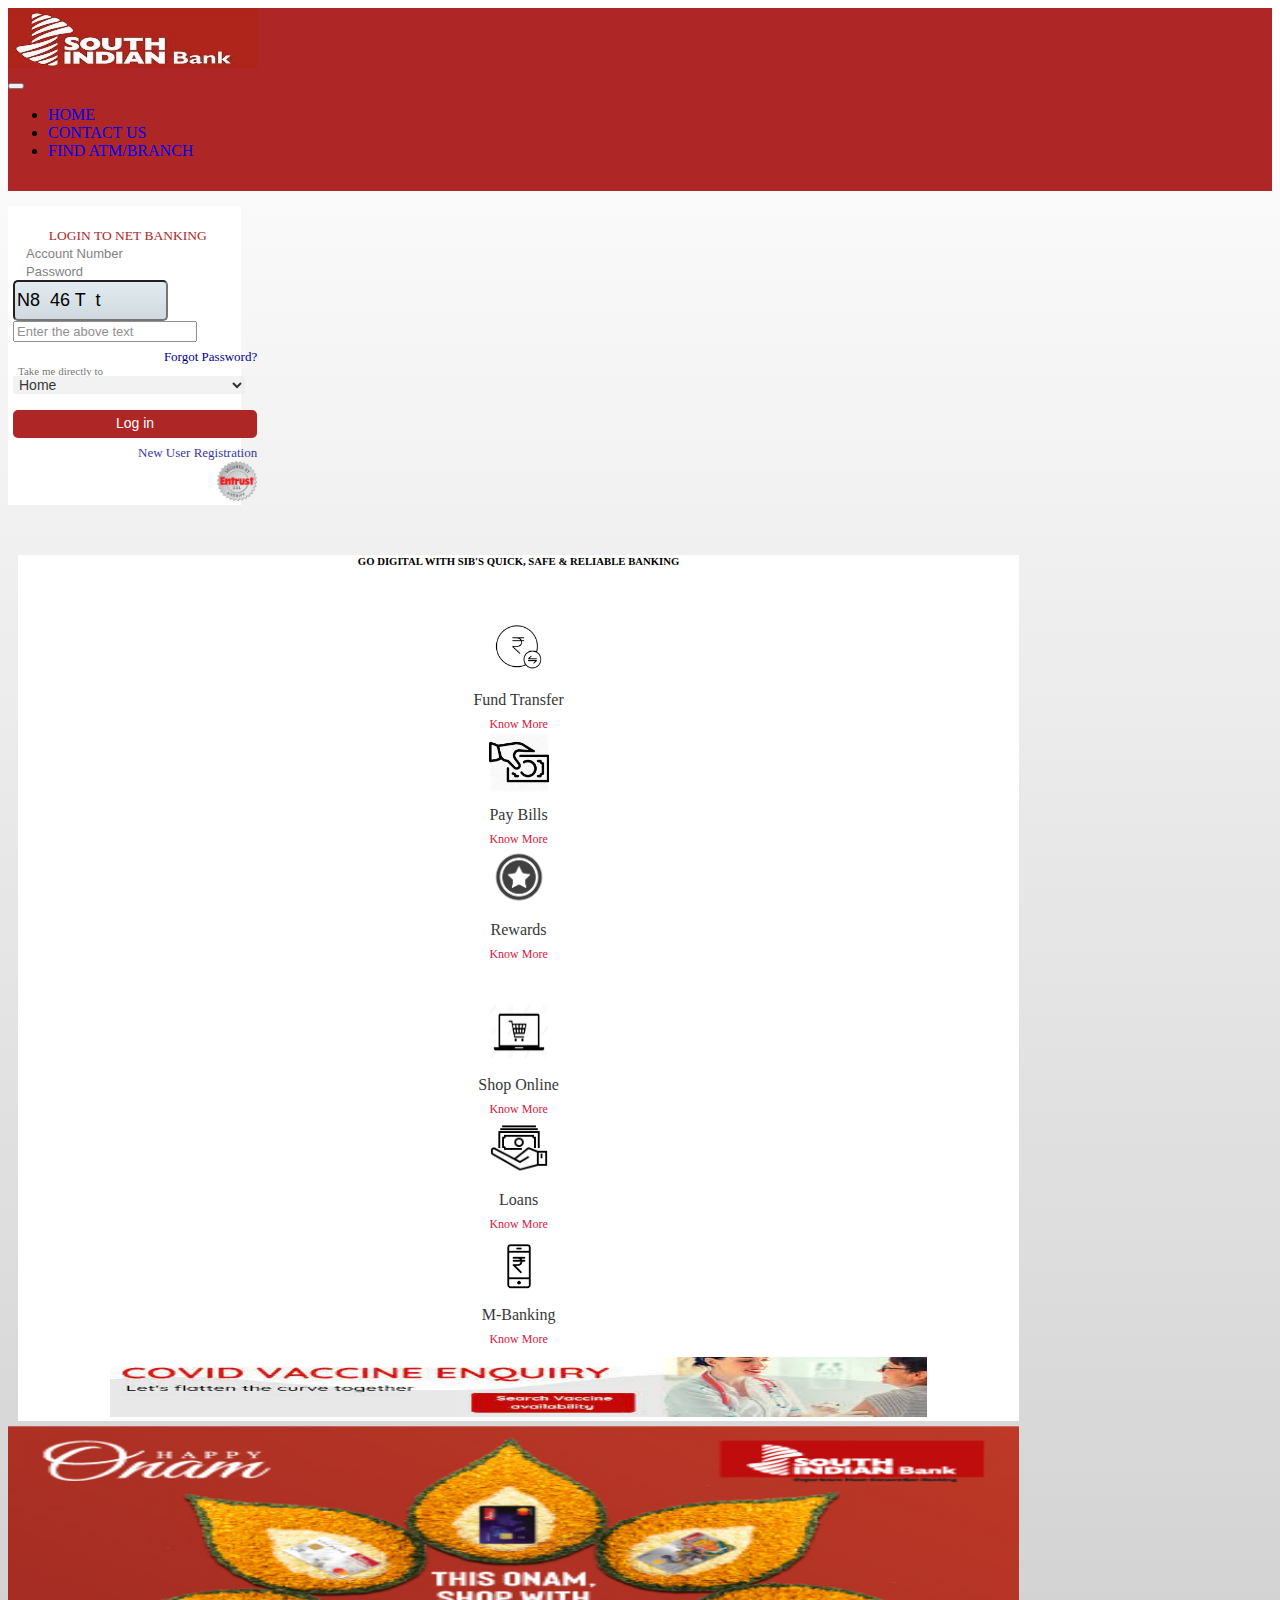
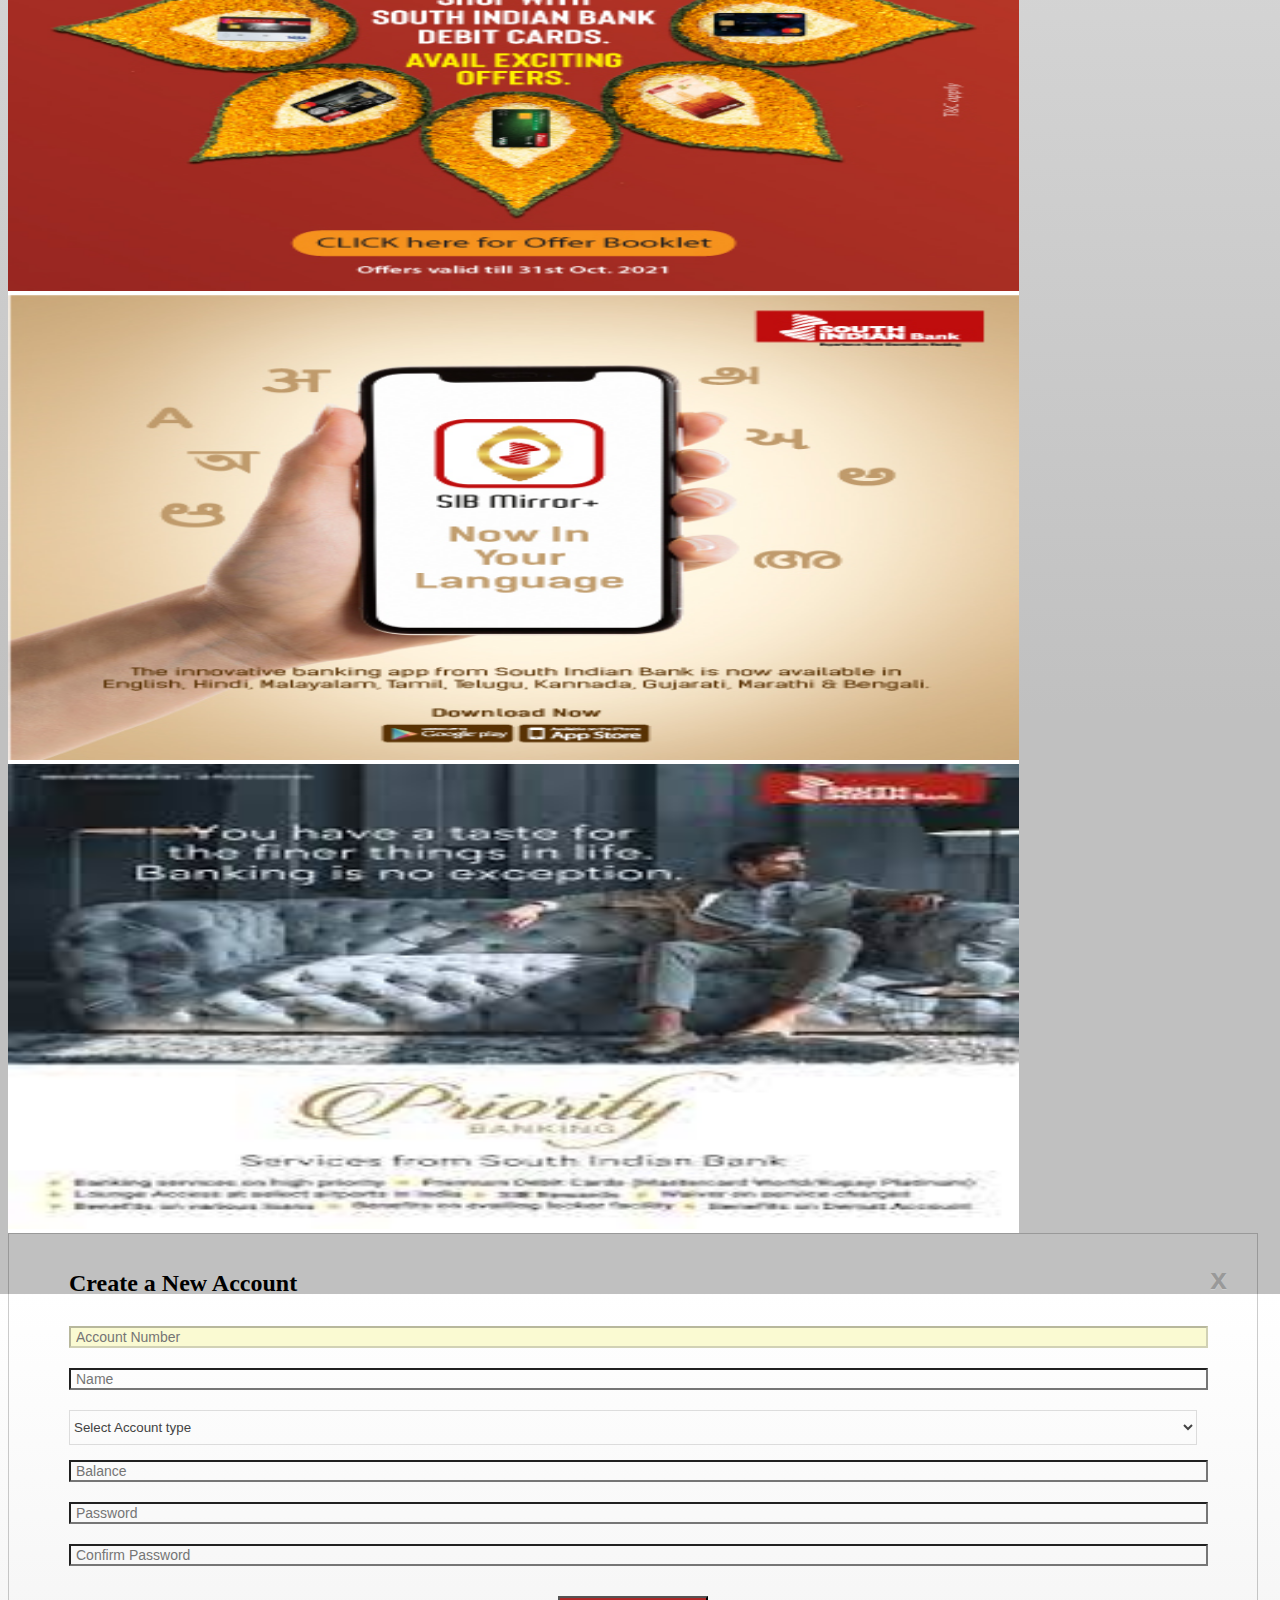
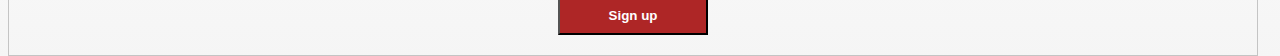
==== commit 9b511473: "commit" ====
--- a/index.html
+++ b/index.html
@@ -6,7 +6,6 @@
     <meta http-equiv="X-UA-Compatible" content="IE=edge">
     <meta name="viewport" content="width=device-width, initial-scale=1.0">
     <title>Login</title>
-    <link rel="stylesheet" href="https://www.w3schools.com/lib/w3.css">
     <link rel="stylesheet" href="https://use.fontawesome.com/releases/v5.15.3/css/all.css"
         integrity="sha384-SZXxX4whJ79/gErwcOYf+zWLeJdY/qpuqC4cAa9rOGUstPomtqpuNWT9wdPEn2fk" crossorigin="anonymous">
     <!-- CSS only -->
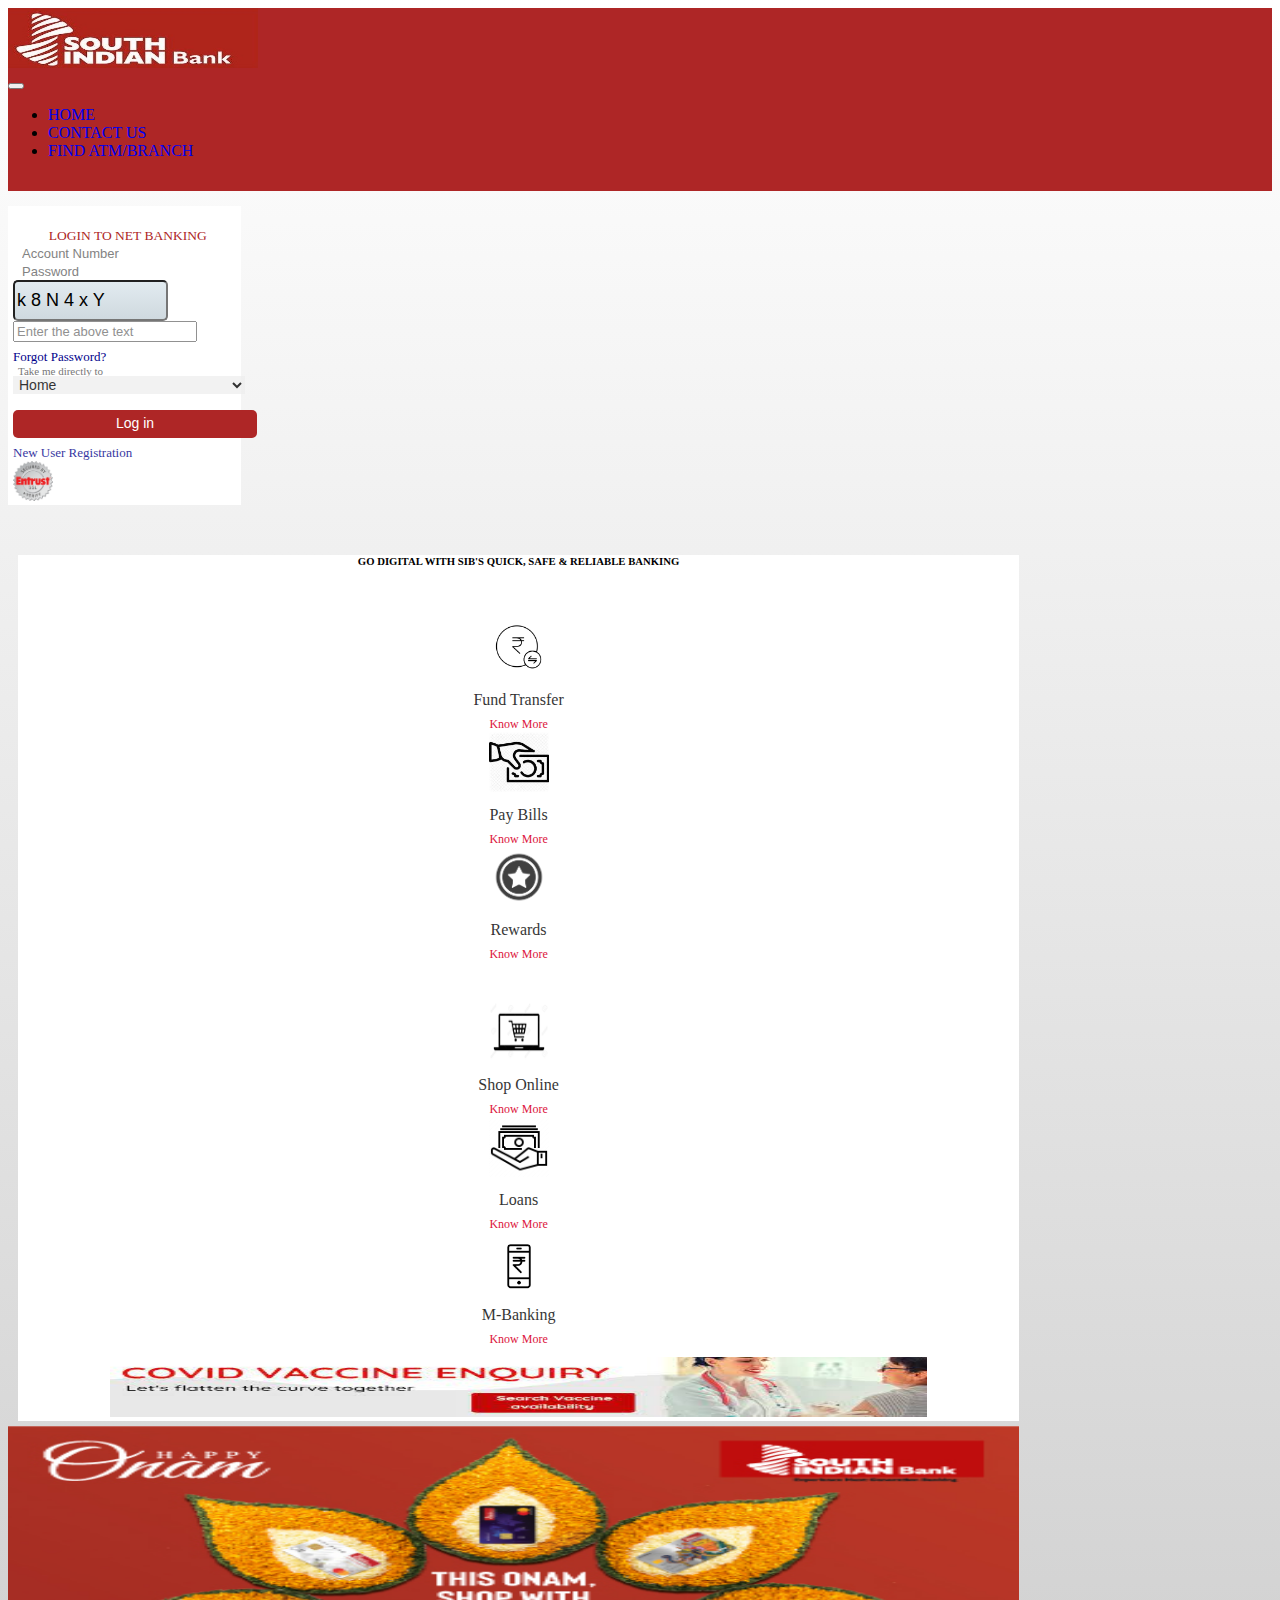
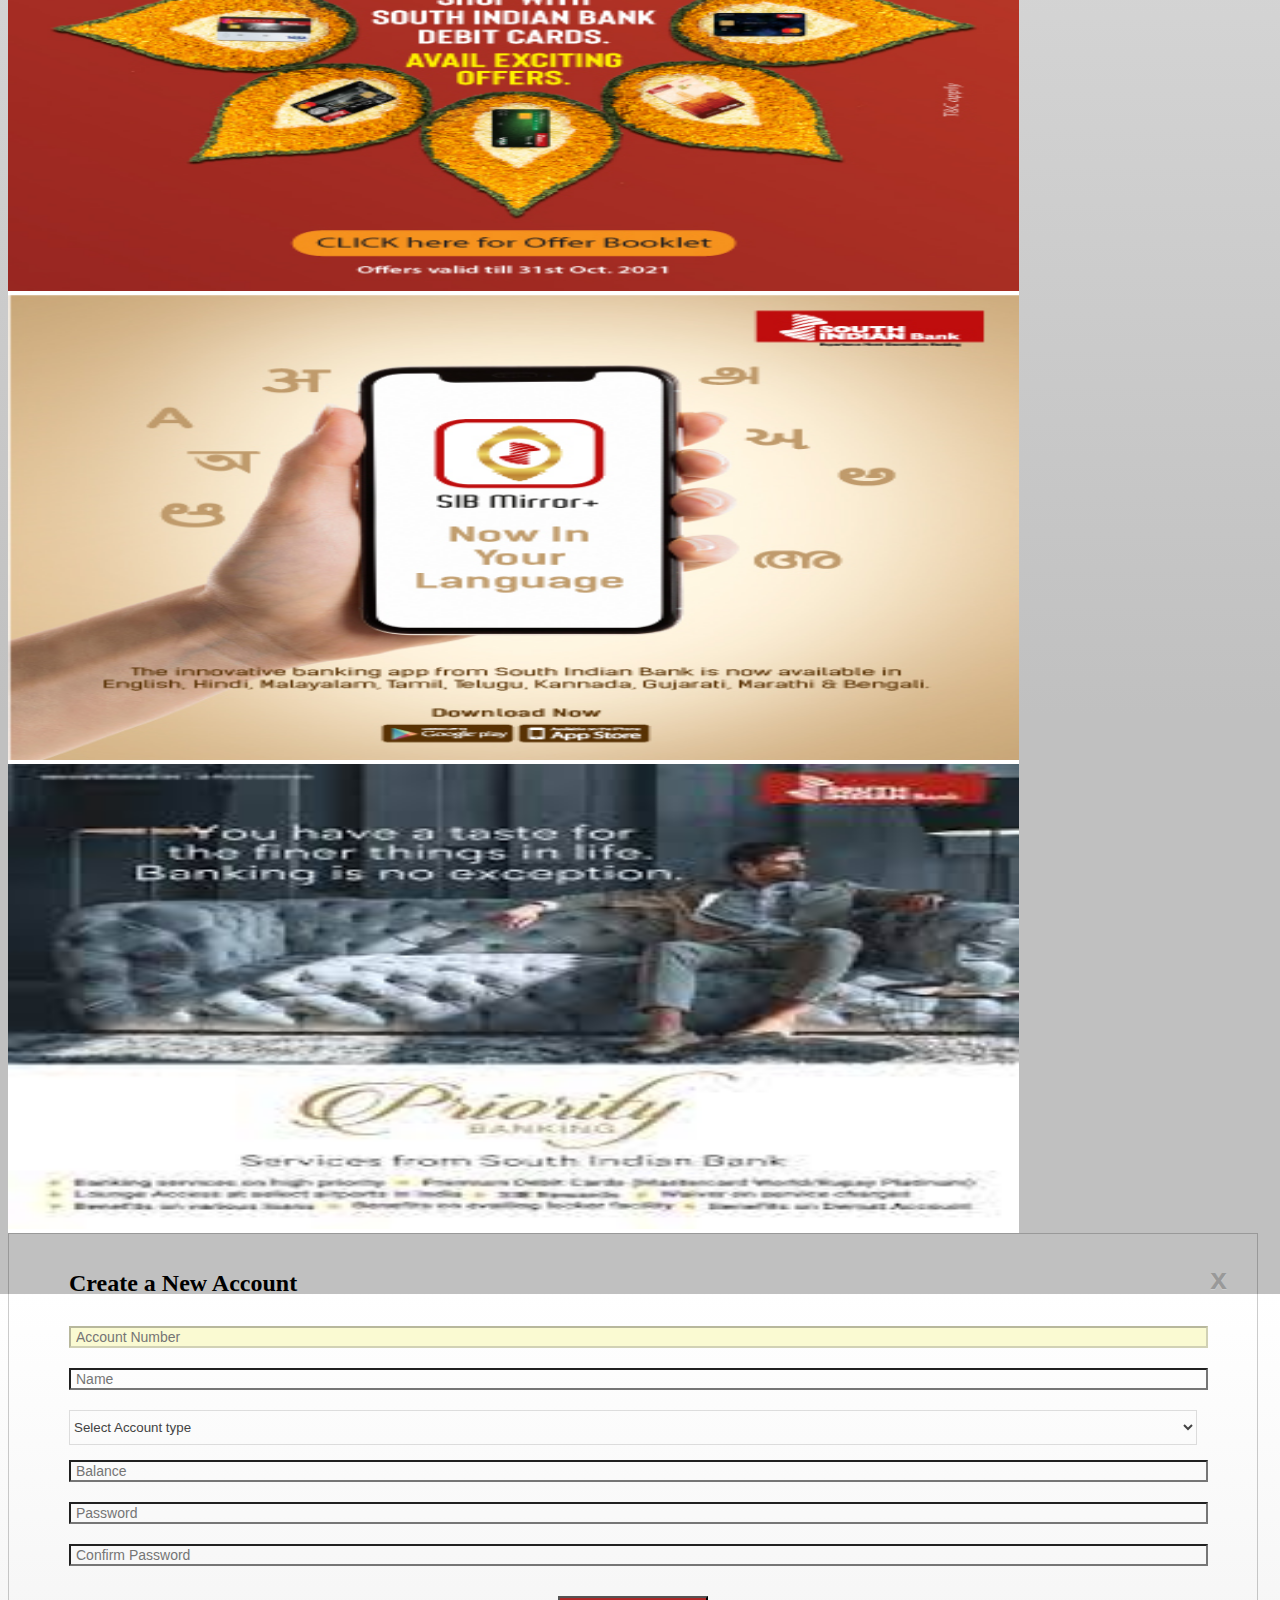
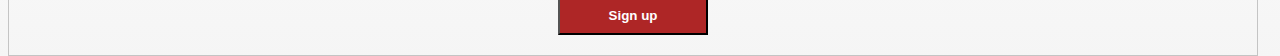
==== commit 440d2ff6: "changes added" ====
--- a/index.html
+++ b/index.html
@@ -6,6 +6,7 @@
     <meta http-equiv="X-UA-Compatible" content="IE=edge">
     <meta name="viewport" content="width=device-width, initial-scale=1.0">
     <title>Login</title>
+    <link rel="stylesheet" href="http://www.w3schools.com/lib/w3.css">
     <link rel="stylesheet" href="https://use.fontawesome.com/releases/v5.15.3/css/all.css"
         integrity="sha384-SZXxX4whJ79/gErwcOYf+zWLeJdY/qpuqC4cAa9rOGUstPomtqpuNWT9wdPEn2fk" crossorigin="anonymous">
     <!-- CSS only -->
@@ -50,11 +51,19 @@
             </div>
         </div>
     </nav>
+    <!-- <div class="container-fluid main-div error-msg-div">
+        <div class="row">
+            <div class="col-md-9">
+                
+            </div>
+        </div>
+    </div> -->
     <div class="error-msg-div" style="margin-top:15px;">
         <div class="row">
             <div class="col-md-1"></div>
             <div class="col-md-9">
                 <span id="error-msg" style="color: red;">
+                    <!-- <i class="fas fa-times w3-small" style="margin-right: 5px;"></i> -->
                 </span>
             </div>
         </div>
@@ -68,7 +77,7 @@
                         <div class="head">LOGIN TO NET BANKING</div>
                     </div>
                     <div class="col-11">
-                        <form id="login-form" autocomplete="off" onsubmit="return bank.authenticate()">
+                        <form id="login-form" onsubmit="return bank.authenticate()">
                             <div class="user-div mt-3 mb-3 form-control">
                                 <div style="display: inline-block; padding-right: 2px;"><i class="far fa-user"></i>
                                 </div>
@@ -99,7 +108,7 @@
                                     <a href="#">Forgot Password?</a>
                                 </div>
                             </div>
-                            <div class="user-div form-control take-me-div mb-2">
+                            <div class="user-div1 form-control take-me-div mb-2">
                                 <span class="take-me">Take me directly to</span>
                                 <select>
                                     <option Selected>Home</option>
@@ -114,7 +123,7 @@
                         </form>
                         <div class="user-div mb-2" style="margin-top: 5px;">
                             <div class="new-user">
-                                <i class="fas fa-user-plus"  style="font-size:11px !important; opacity: 0.8;"></i></i>
+                                <i class="fas fa-user-plus w3-small"></i>
                                 <a data-bs-toggle="modal" data-bs-target="#myModal"  href="myModal" onclick="bank.fillaccno()">New User Registration</a>
                             </div>
                         </div>
--- a/css/home.css
+++ b/css/home.css
@@ -38,12 +38,20 @@
     font-weight: 500;
     font-size: 13.5px;
 }
-.main .user-div{
+.main .user-div, .main .user-div1{
     width: 105%;
     margin-left: 5px;
     border-radius: 5px;
     /* margin-right: 15px; */
 }
+
+.user-div {
+    display: flex;
+    width: 105%;
+    margin-left: 5px;
+    border-radius: 5px;
+}
+
 .main .account_number-div,.main .account_password-div{
     display: inline-block;
     padding-left:5px ;
--- a/css/home.css
+++ b/css/home.css
@@ -38,12 +38,20 @@
     font-weight: 500;
     font-size: 13.5px;
 }
-.main .user-div{
+.main .user-div, .main .user-div1{
     width: 105%;
     margin-left: 5px;
     border-radius: 5px;
     /* margin-right: 15px; */
 }
+
+.user-div {
+    display: flex;
+    width: 105%;
+    margin-left: 5px;
+    border-radius: 5px;
+}
+
 .main .account_number-div,.main .account_password-div{
     display: inline-block;
     padding-left:5px ;
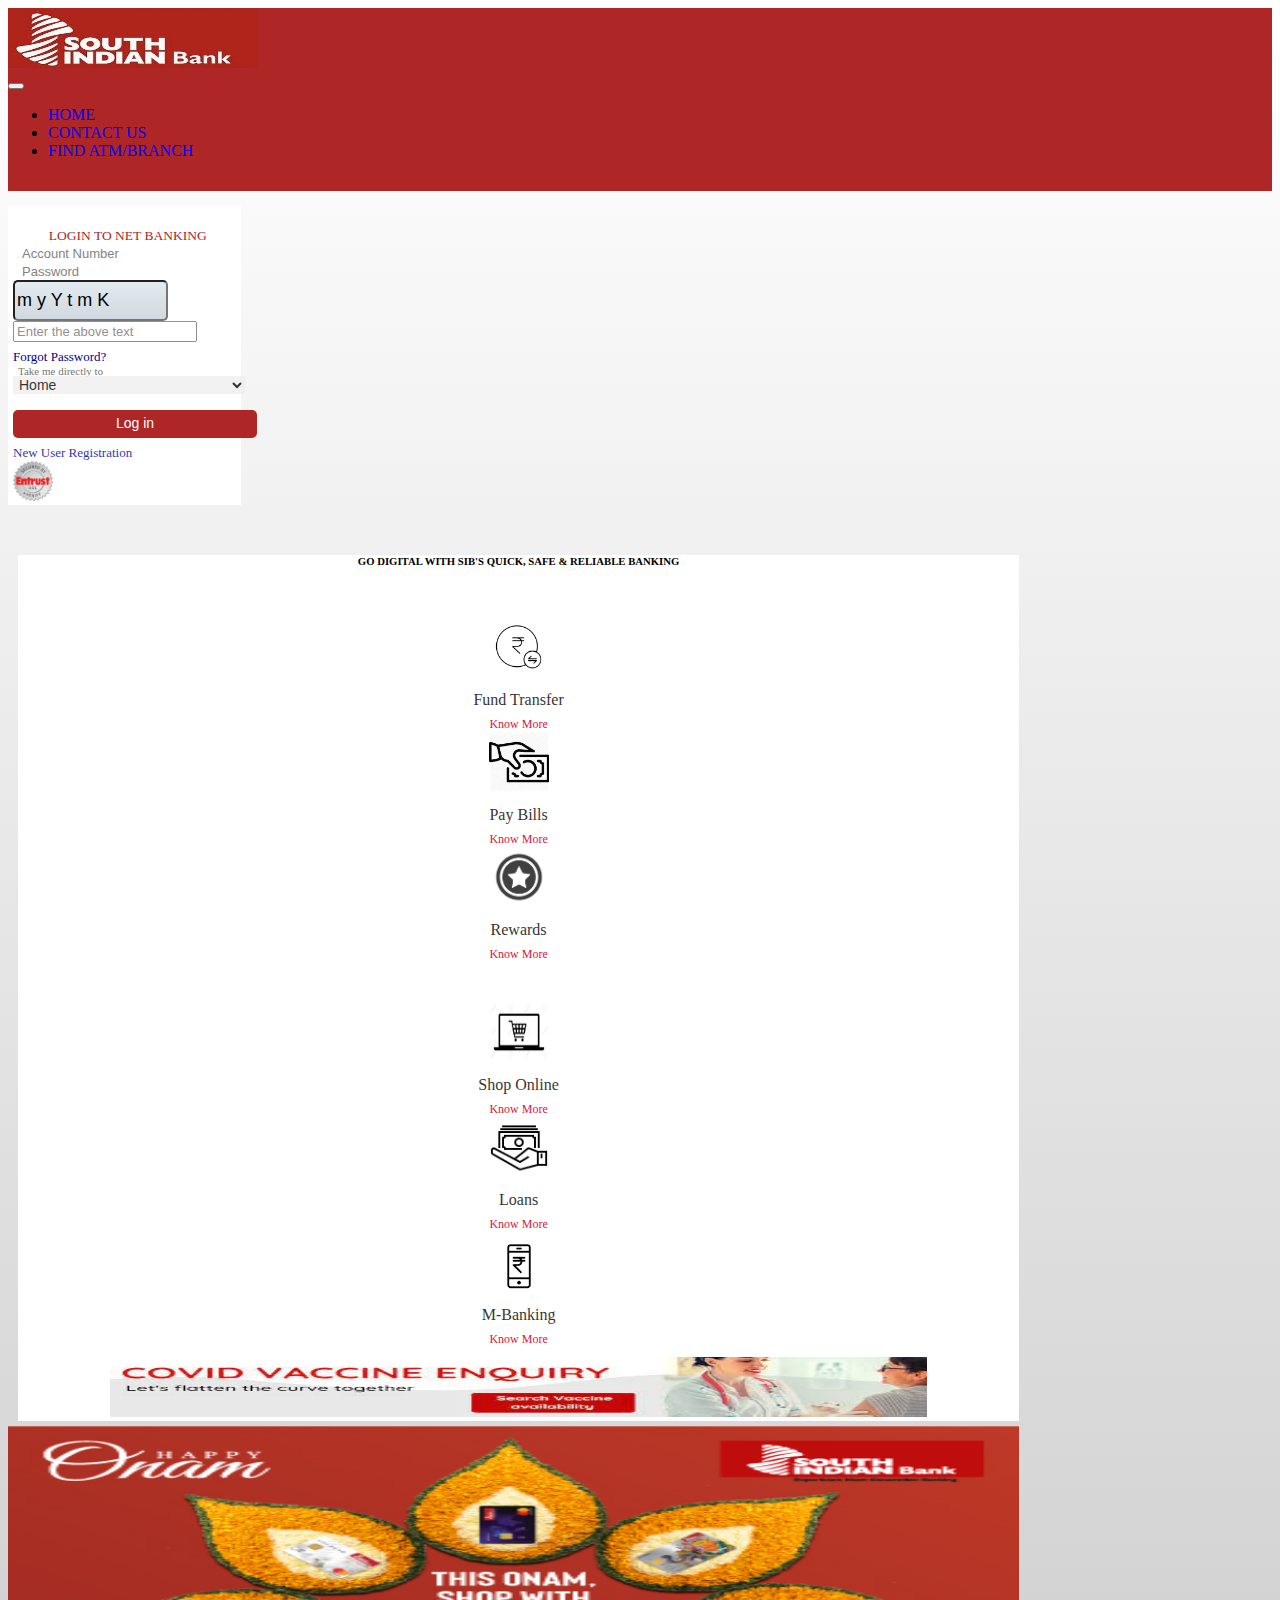
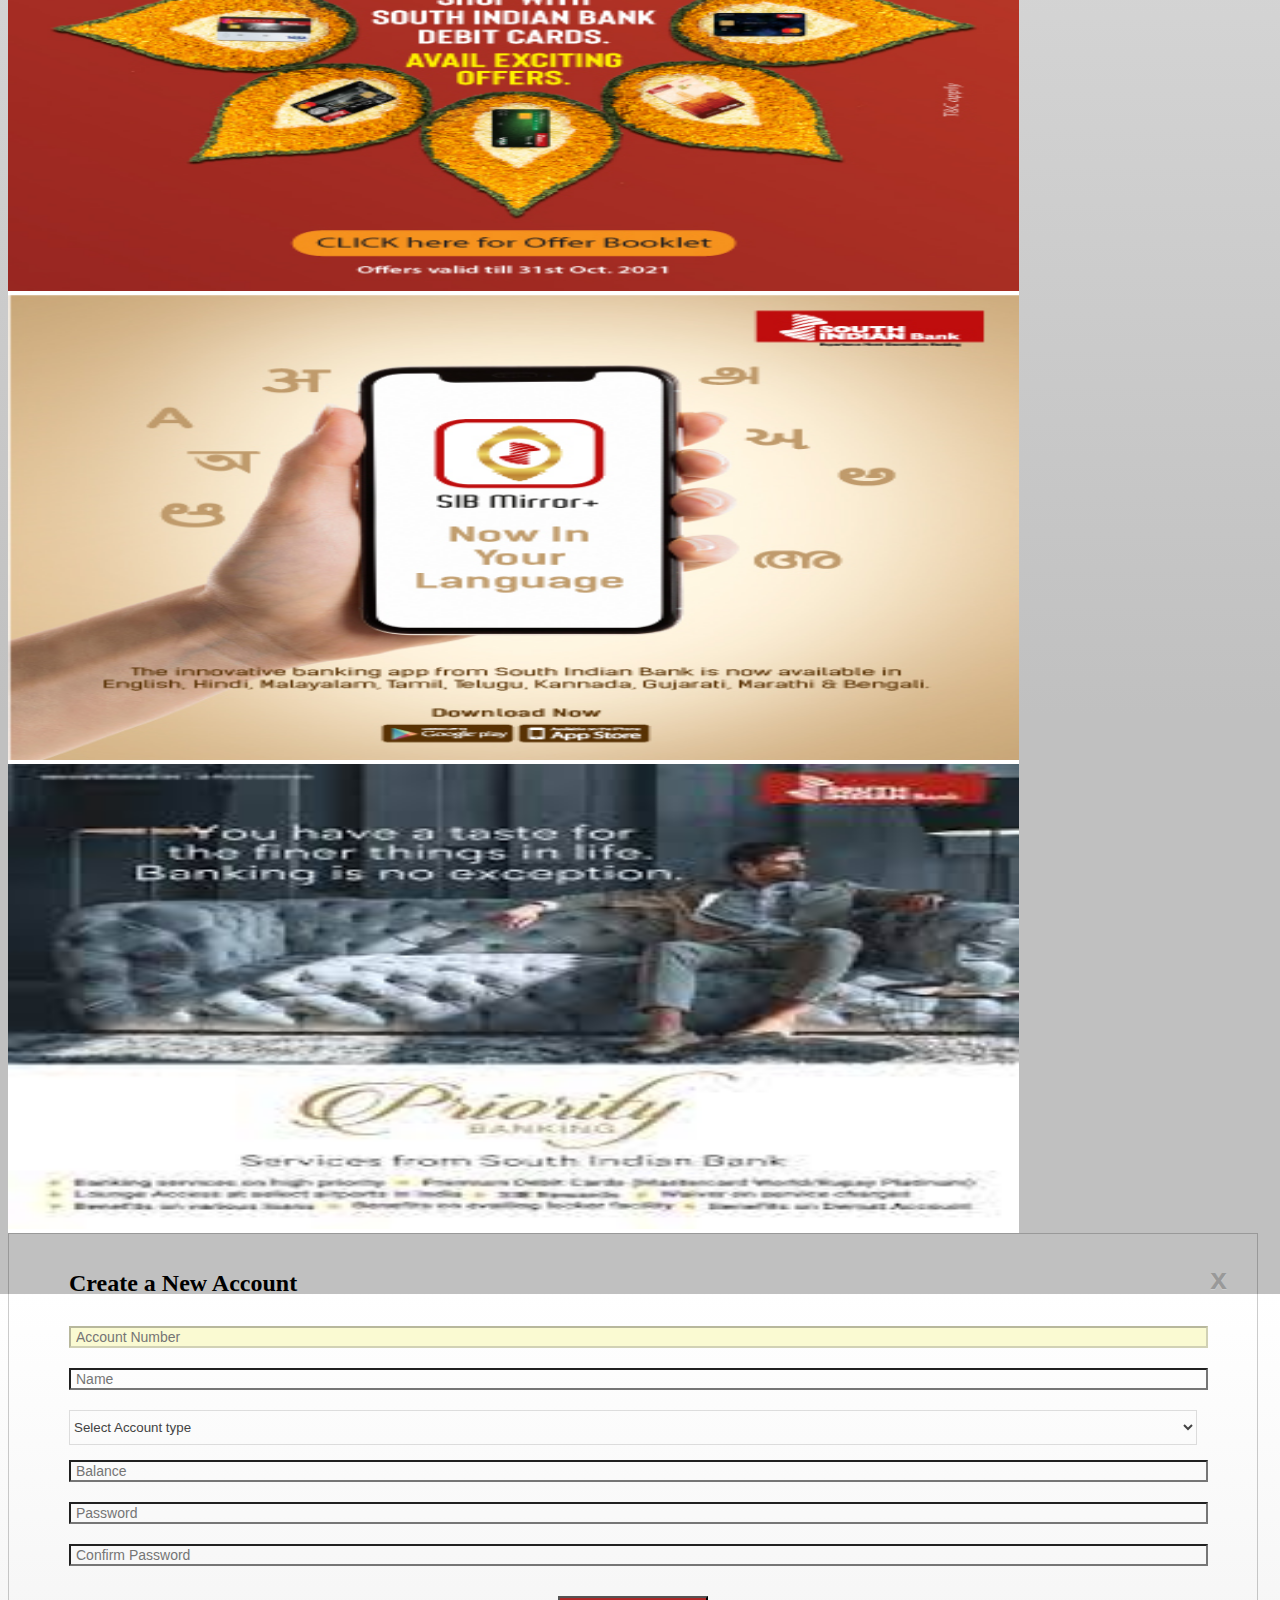
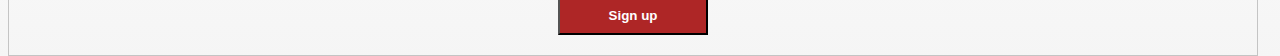
==== commit e2f09284: "merged all" ====
--- a/index.html
+++ b/index.html
@@ -77,7 +77,7 @@
                         <div class="head">LOGIN TO NET BANKING</div>
                     </div>
                     <div class="col-11">
-                        <form id="login-form" onsubmit="return bank.authenticate()">
+                        <form id="login-form" autocomplete="off" onsubmit="return bank.authenticate()">
                             <div class="user-div mt-3 mb-3 form-control">
                                 <div style="display: inline-block; padding-right: 2px;"><i class="far fa-user"></i>
                                 </div>
--- a/css/home.css
+++ b/css/home.css
@@ -38,7 +38,7 @@
     font-weight: 500;
     font-size: 13.5px;
 }
-.main .user-div, .main .user-div1{
+.main .user-div1{
     width: 105%;
     margin-left: 5px;
     border-radius: 5px;
--- a/css/home.css
+++ b/css/home.css
@@ -38,7 +38,7 @@
     font-weight: 500;
     font-size: 13.5px;
 }
-.main .user-div, .main .user-div1{
+.main .user-div1{
     width: 105%;
     margin-left: 5px;
     border-radius: 5px;
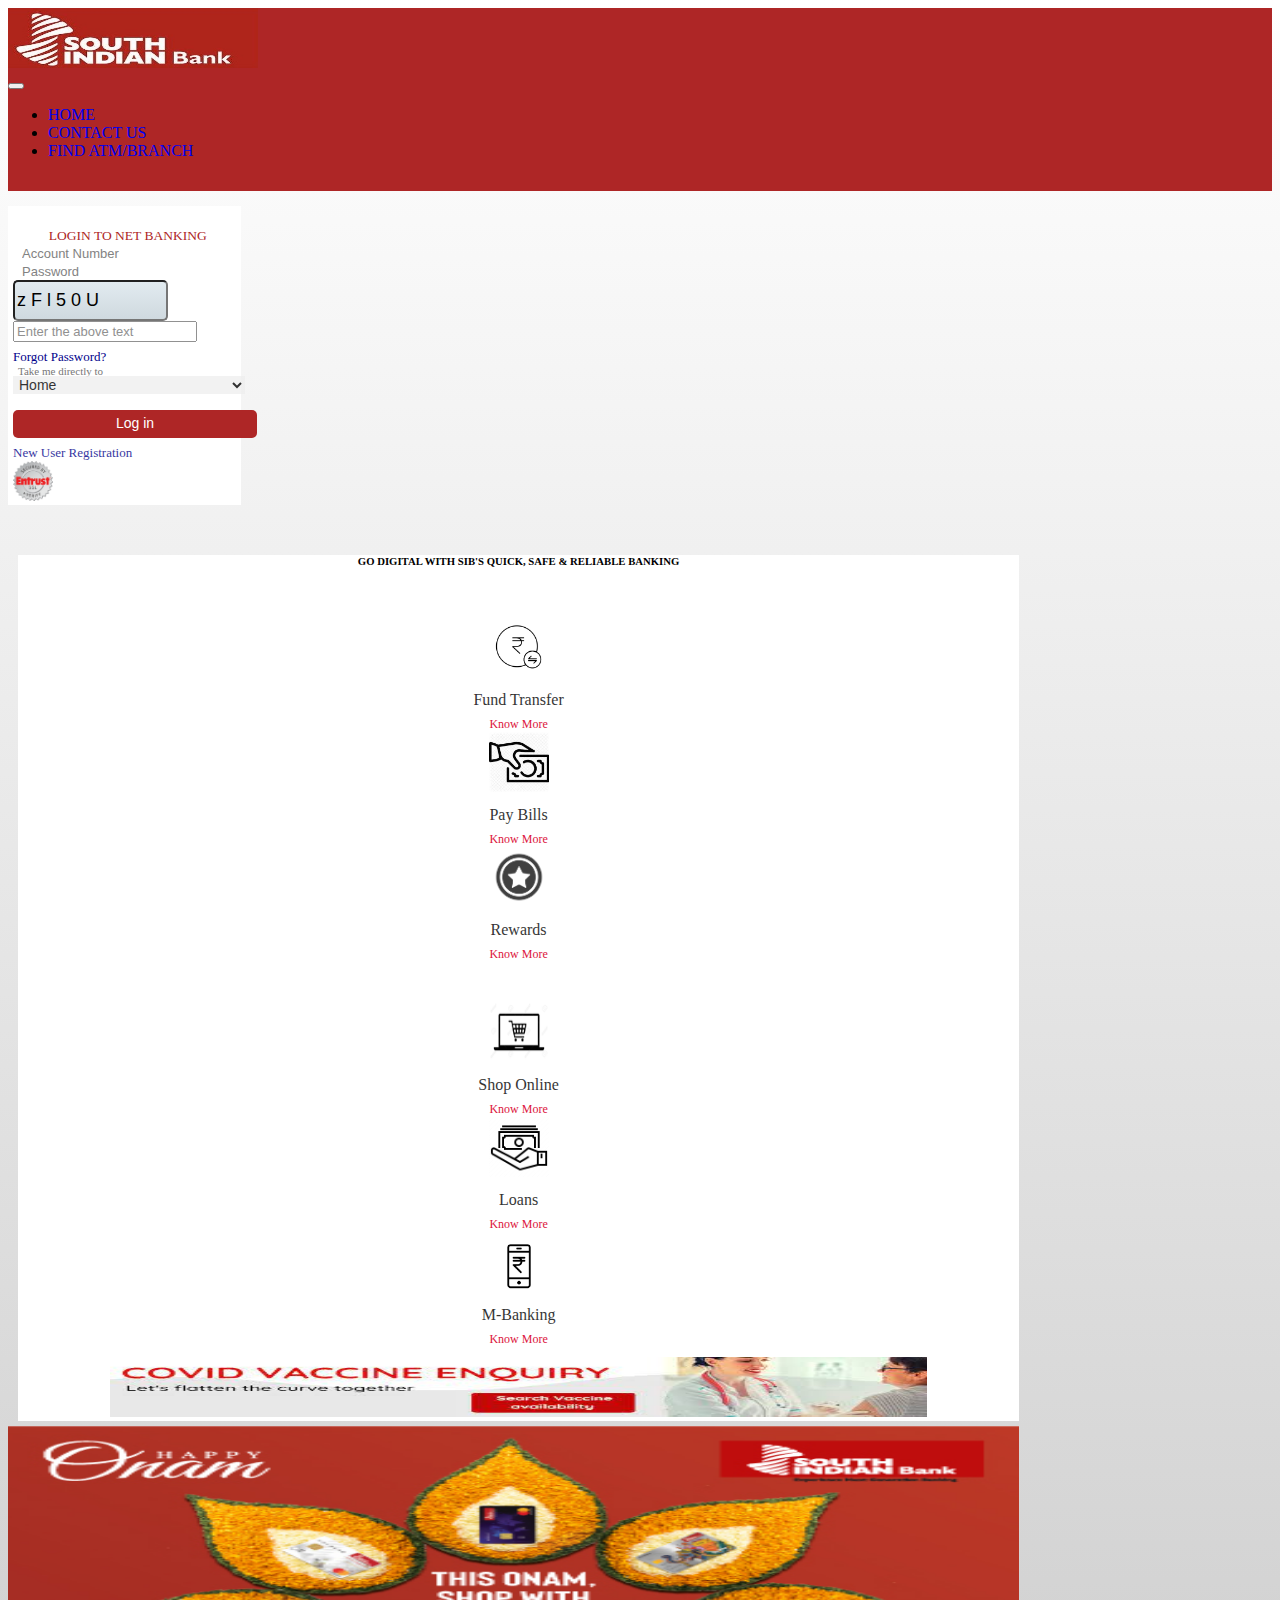
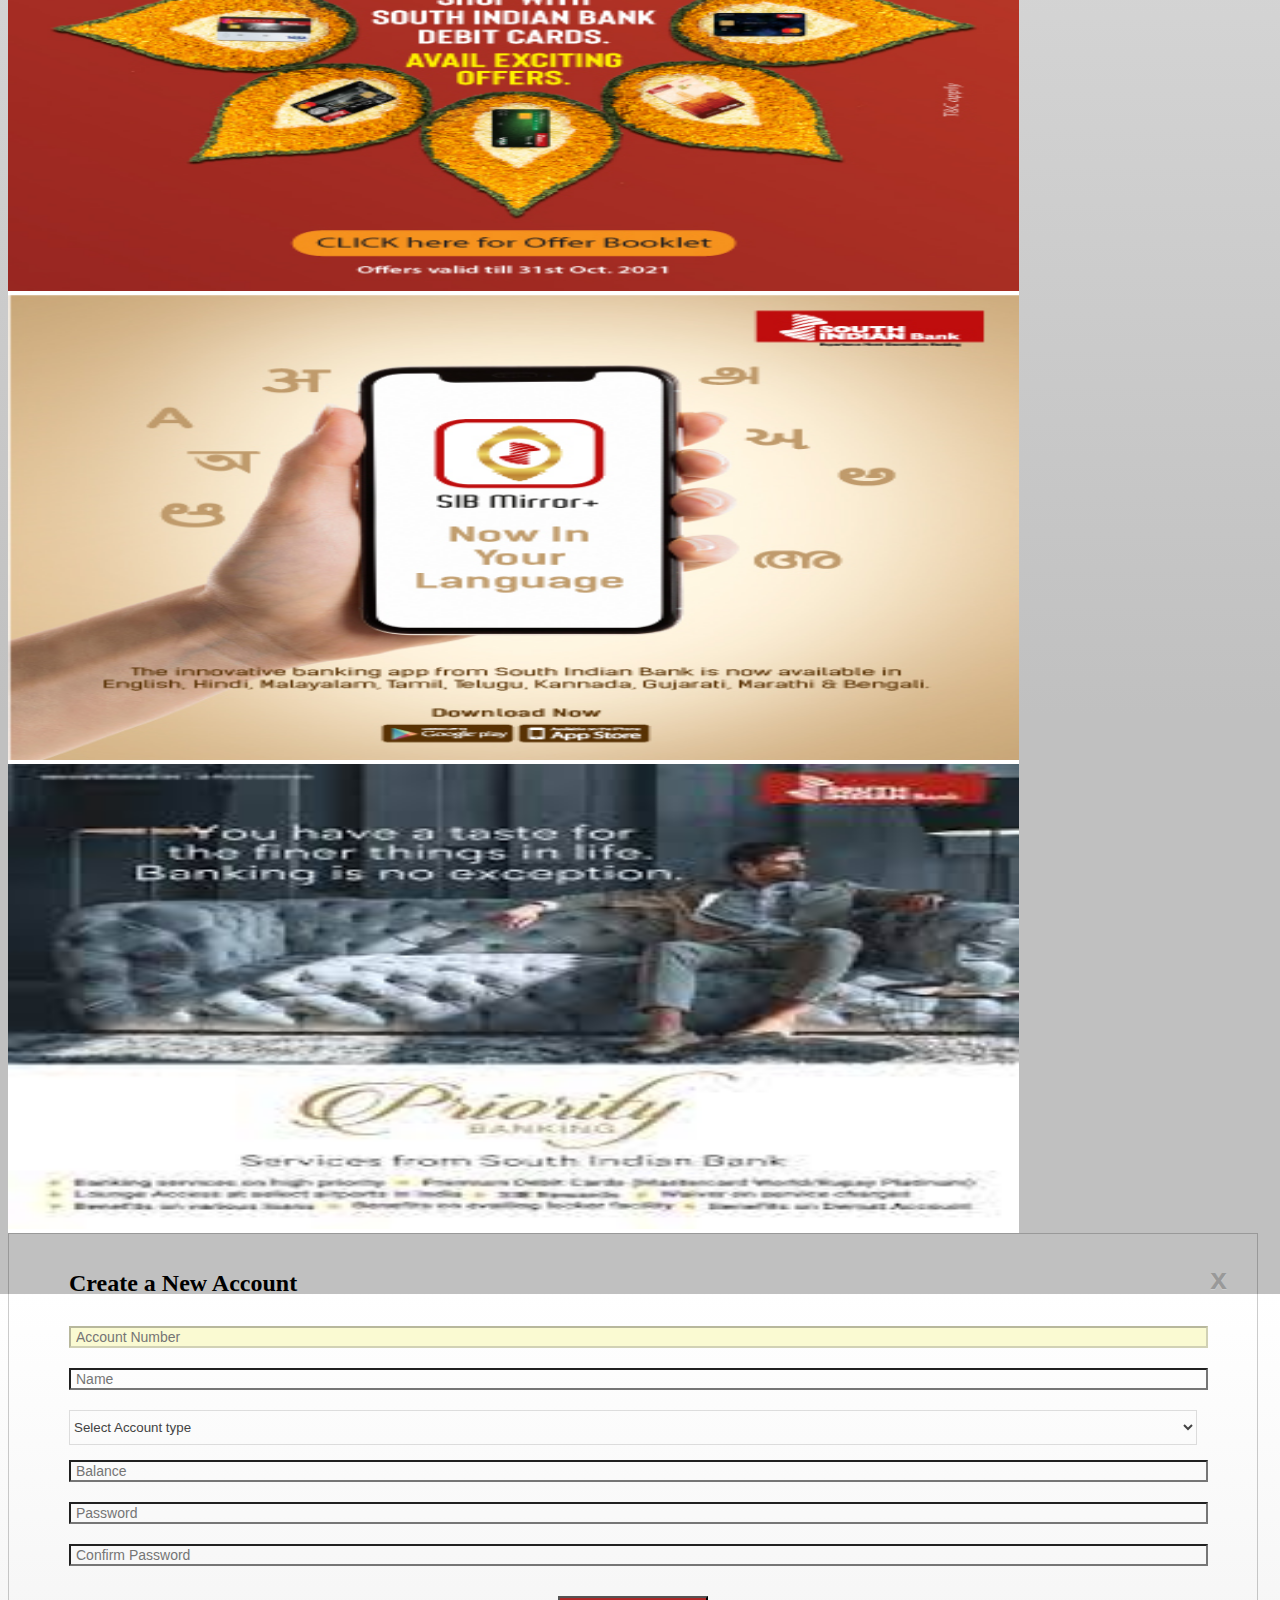
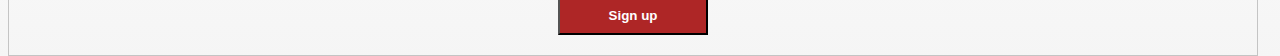
==== commit c1263e54: "bugs fixed" ====
--- a/index.html
+++ b/index.html
@@ -97,7 +97,7 @@
                             <div class="user-div mb-4 form-control captcha">
                                 <input readonly type="text" id="mainCaptcha" class="border" value="">
                                 <a class="refresh-btn" onclick="Captcha()"><i class="fas fa-sync-alt"></i></a>
-                                <a class="volume-btn"><i class="fas fa-volume-up"></i></a>
+                                <a class="volume-btn" onclick="readCaptcha()"><i class="fas fa-volume-up"></i></a>
                             </div>
                             <div class="user-div verify-captcha">
                                 <input type="text" id="input_captcha" class="user form-control"
